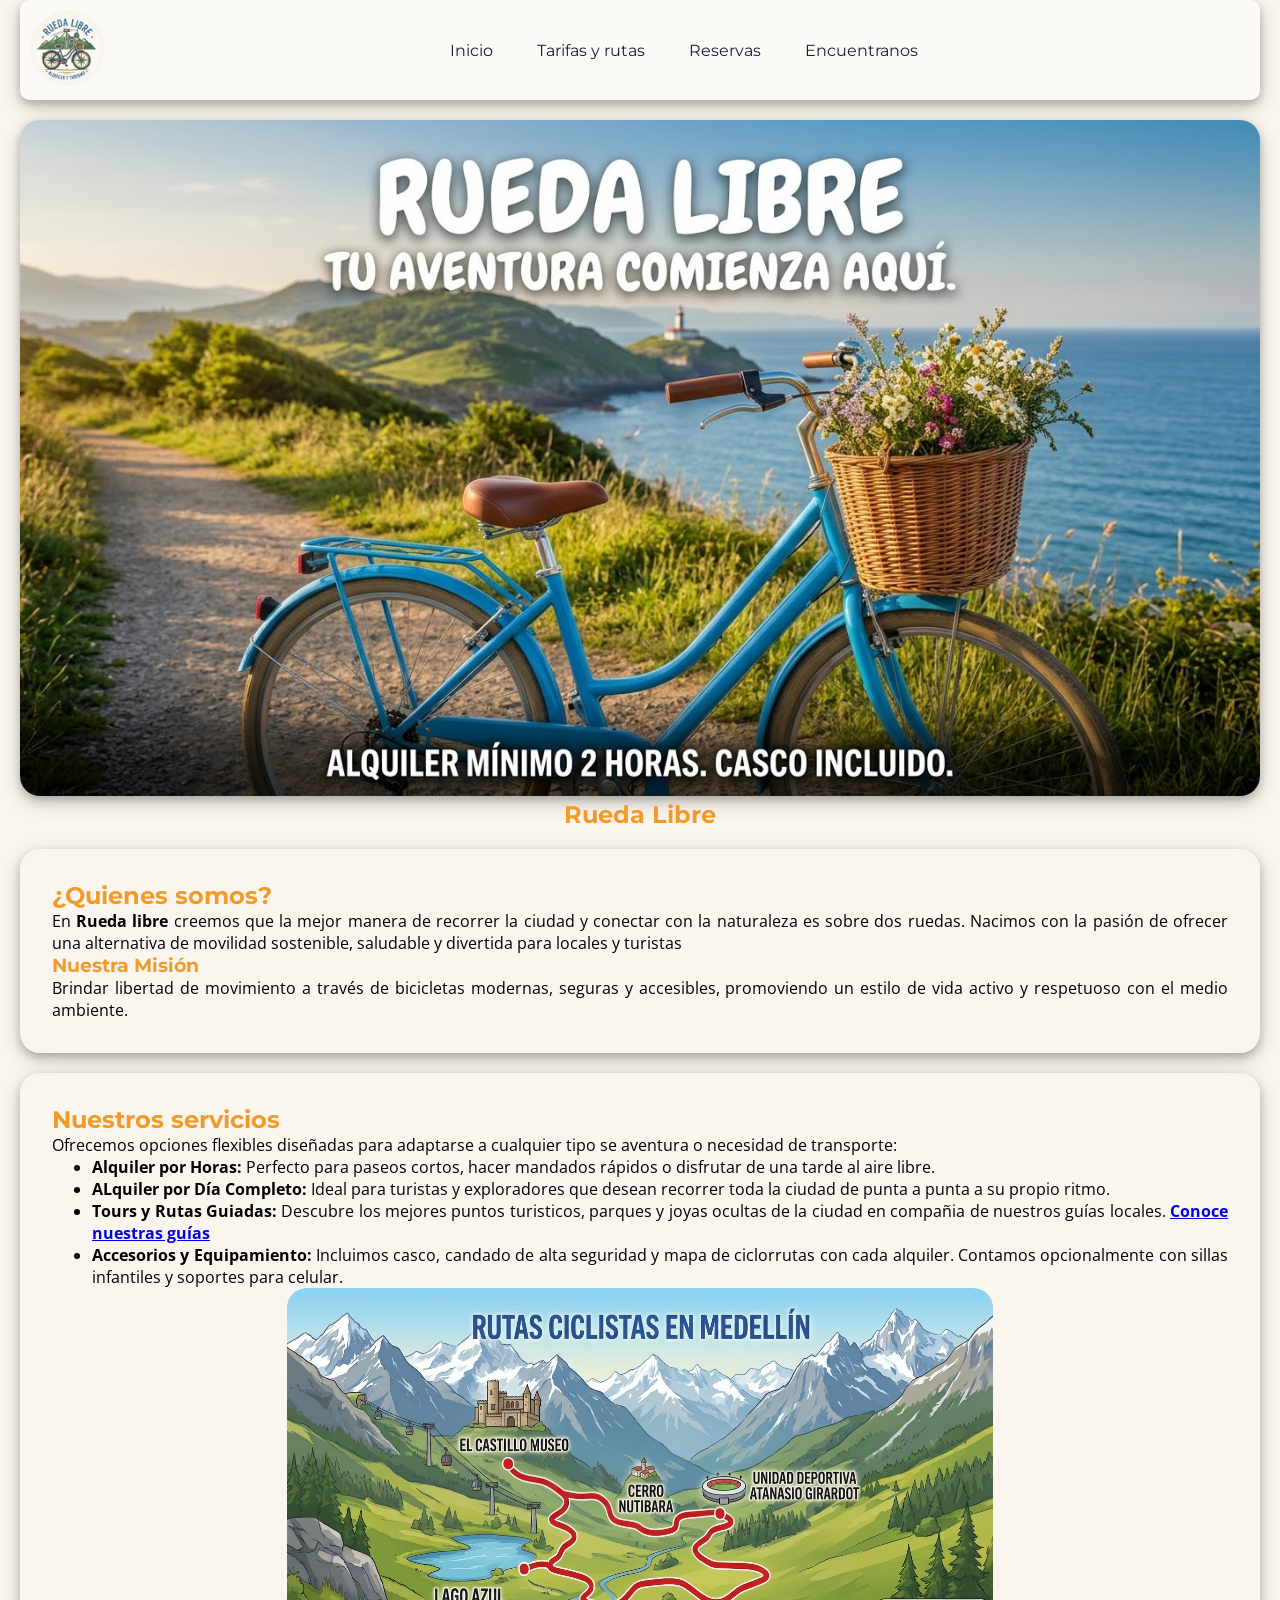
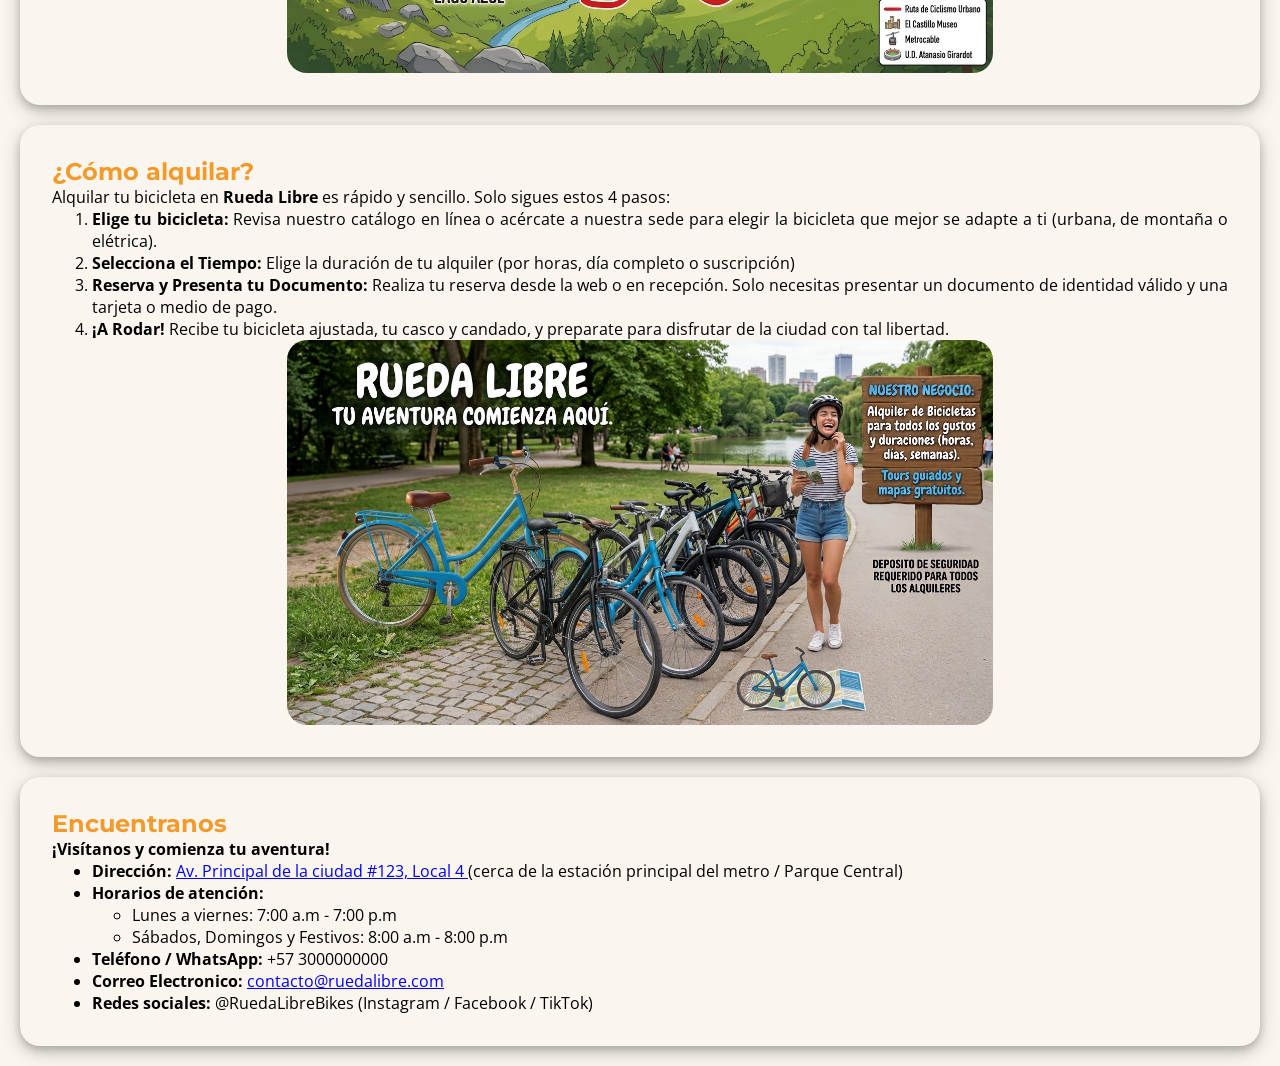
==== index.html @ c09ab4fc "style: modelo de caja aplicado a tarjetas, tablas, formulario y contenedor principal" ====
<!DOCTYPE html>
<html lang="es">
<head>
    <meta charset="UTF-8">
    <meta name="viewport" content="width=device-width, initial-scale=1.0">
    <link rel="stylesheet" href="./css/styles.css">
    <link rel="preconnect" href="https://fonts.googleapis.com">
    <link rel="preconnect" href="https://fonts.gstatic.com" crossorigin>
    <link href="https://fonts.googleapis.com/css2?family=Montserrat:ital,wght@0,700;1,700&family=Open+Sans:ital,wght@0,600;1,600&display=swap" rel="stylesheet">
    <title>Rueda Libre | Alquiler de bicicletas en Medellín</title>
</head>
<body>
    <header class="navegacion">
        <div class="logo">
            <img src="./img/logo.jpg" alt="Logo de la empresa">
        </div>
        <div class="navegacion_principal">
            <nav>
                <a href="./index.html">Inicio</a>
                <a href="./pages/tarifas.html">Tarifas y rutas</a>
                <a href="./pages/reservas.html">Reservas</a>
                <a href="#Encuentranos">Encuentranos</a>
            </nav>
        </div>
    </header>
    <main>
        <section class="Titulo_principal">
            <div class="img_fondo">
                <img src="./img/Fondo_ruedalibre.jpg" alt="Rueda libre">
            </div>
            <h1>Rueda Libre</h1>
        </section>
        <section class="informacion">
            <article >
                <h2>¿Quienes somos?</h2>
                <p>En <strong>Rueda libre</strong> creemos que la mejor manera de recorrer la ciudad y conectar con la naturaleza es sobre dos ruedas. Nacimos con la pasión de ofrecer una alternativa de movilidad sostenible, saludable y divertida para locales y turistas</p>
                <h3>Nuestra Misión</h3>
                <p>Brindar libertad de movimiento a través de bicicletas modernas, seguras y accesibles, promoviendo un estilo de vida activo y respetuoso con el medio ambiente.</p>
            </article>
        </section>
        <section class="informacion">
            <article class="servicios">
                <h2>Nuestros servicios</h2>
                <p>Ofrecemos opciones flexibles diseñadas para adaptarse a cualquier tipo se aventura o necesidad de transporte: </p>
                <ul>
                    <li><strong>Alquiler por Horas: </strong>Perfecto para paseos cortos, hacer mandados rápidos o disfrutar de una tarde al aire libre.</li>
                    <li><strong>ALquiler por Día Completo: </strong>Ideal para turistas y exploradores que desean recorrer toda la ciudad de punta a punta a su propio ritmo.</li>
                    <li><strong>Tours y Rutas Guiadas: </strong>Descubre los mejores puntos turisticos, parques y joyas ocultas de la ciudad en compañia de nuestros guías locales. <strong><a href="./pages/tarifas.html">Conoce nuestras guías</a></strong></li>
                    <li><strong>Accesorios y Equipamiento: </strong>Incluimos casco, candado de alta seguridad y mapa de ciclorrutas con cada alquiler. Contamos opcionalmente con sillas infantiles y soportes para celular.</li>
                </ul>
            </article>
            <div class="img_rutas">
                <img src="./img/Rutas_ruedalibre.jpg" alt="Rutas Guiadas">
            </div>
        </section>
        <section class="informacion">
            <article class="regla">
                <h2>¿Cómo alquilar?</h2>
                <p>Alquilar tu bicicleta en <strong>Rueda Libre</strong> es rápido y sencillo. Solo sigues estos 4 pasos: </p>
                <ol>
                    <li><strong>Elige tu bicicleta: </strong>Revisa nuestro catálogo en línea o acércate a nuestra sede para elegir la bicicleta que mejor se adapte a ti (urbana, de montaña o elétrica).</li>
                    <li><strong>Selecciona el Tiempo: </strong>Elige la duración de tu alquiler (por horas, día completo o suscripción)</li>
                    <li><strong>Reserva y Presenta tu Documento: </strong>Realiza tu reserva desde la web o en recepción. Solo necesitas presentar un documento de identidad válido y una tarjeta o medio de pago.</li>
                    <li><strong>¡A Rodar! </strong>Recibe tu bicicleta ajustada, tu casco y candado, y preparate para disfrutar de la ciudad con tal libertad.</li>
                </ol>
            </article>
            <div class="img_regla">
                <img src="./img/regla_negocio.jpg" alt="Regla de negocio">
            </div>
        </section>
    </main>
    <footer id="Encuentranos" class="informacion">
        <h2>Encuentranos</h2>
        <p><strong>¡Visítanos y comienza tu aventura!</strong></p>
        <ul>
            <li><strong>Dirección: </strong><a href="https://share.google/EHdYQnLeFFMnX0X1x">Av. Principal de la ciudad #123, Local 4 </a>(cerca de la estación principal del metro / Parque Central)</li>
            <li><strong>Horarios de atención: </strong></li>
            <ul>
                <li>Lunes a viernes: 7:00 a.m - 7:00 p.m</li>
                <li>Sábados, Domingos y Festivos: 8:00 a.m - 8:00 p.m</li>
            </ul>
            <li><strong>Teléfono / WhatsApp: </strong>+57 3000000000</li>
            <li><strong>Correo Electronico: </strong><a href="mailto:contacto@ruedalibre.com">contacto@ruedalibre.com</a></li>
            <li><strong>Redes sociales: </strong>@RuedaLibreBikes (Instagram / Facebook / TikTok)</li>
        </ul>
    </footer>
</body>
</html>
---- css/styles.css ----
*{
    margin: 0;
}

:root{
    --color-fondo: #FAF6EF;
    --color-boton-enlaces: #1E7A4F;
    --color-titulo: #14213D;
    --color-boton-secundary: #F39A2B;
    --color-texto-secundary: #5B6470;
    --fuente-primary: "Montserrat", sans-serif;
    --grosor-primary: 700;
    --fuente-secundary: "Open Sans", sans-serif;
    --grosor-secundary: 400;
    --margin-principal: 2rem;
    --padding: 2rem;
    --margin-top: 1rem;
}

h1, h2, h3, h4, h5, h6{
    font-family: var(--fuente-primary);
    font-weight: var(--grosor-primary);
    color: var(--color-boton-secundary);
}

p, ul, li, ol{
    font-family: var(--fuente-secundary);
    font-weight: var(--grosor-secundary);
}

body{
    background-color: var(--color-fondo);
}

.navegacion{
    height: 100px;
    display: flex;
    justify-content: space-between;
    align-items: center;
    background-color: #ffffff86;
    margin: 0px 20px;
    padding: 0px 10px;
    border-radius: 10px;
    box-shadow: 0 4px 8px 0 rgba(0, 0, 0, 0.2), 0 6px 20px 0 rgba(0, 0, 0, 0.19); ;
}

.navegacion .navegacion_principal nav:hover{
    cursor: pointer;
}

.navegacion .navegacion_principal nav ul{
    display: none;
    position: absolute;
    width: 200px;
    margin-top: 20px;
    background-color: #ffffffc0;
    transform: translateX(-10px);
    color: var(--color-texto-secundary);
}

.navegacion .navegacion_principal nav:hover ul{
    display: block;
    height: 200px;
}

.navegacion .navegacion_principal nav ul li{
    width: 200px;
}

.navegacion .logo img{
    height: 75px;
    width: 75px;
    border-radius: 80px;
}

.navegacion_principal{
    position: absolute;
    margin-left: 400px;

}

.navegacion .navegacion_principal nav a{ 
    text-decoration: none;
    color: var(--color-titulo);
    font-family: var(--fuente-primary);
    margin: 0 20px;
}

.navegacion .navegacion_principal nav a:hover{
    color: var(--color-boton-enlaces);
    text-decoration: underline var(--color-boton-enlaces);
}

.navegacion .navegacion_principal nav a:focus{
    color: var(--color-boton-enlaces);
    border: 1px solid var(--color-boton-enlaces);
    text-decoration: underline var(--color-boton-enlaces);
}

.Titulo_principal{
    display: flex;
    margin: 20px 20px;
    justify-content: center;
    flex-direction: column;
    align-items: center;
}

.Titulo_principal img{
    border-radius: 20px;
    width: 100%;
    box-shadow: 0 4px 8px 0 rgba(0, 0, 0, 0.2), 0 6px 20px 0 rgba(0, 0, 0, 0.19);
}

.informacion{
    margin: 20px 20px;
    text-align: justify;
    padding: var(--padding);
    box-shadow: 0 4px 8px 0 rgba(0, 0, 0, 0.2), 0 6px 20px 0 rgba(0, 0, 0, 0.19);
    border-radius: 20px;
}

.informacion img{
    width: 60%;
    border-radius: 20px;
}

.informacion .img_rutas{
    display: flex;
    justify-content: center;
}


.informacion img:hover{
    box-shadow: 5px 10px 20px 8px rgba(37, 117, 252, 0.4);  
}

.informacion .img_regla{
    display: flex;
    justify-content: center;
}

.informacion2{
    margin: 20px 20px;
    text-align: justify;
    padding: var(--padding);
    box-shadow: 0 4px 8px 0 rgba(0, 0, 0, 0.2), 0 6px 20px 0 rgba(0, 0, 0, 0.19);
    border-radius: 20px;
    display: flex;
    flex-direction: column;
}

.informacion2 table{
    border: 2px solid var(--color-titulo);
    border-radius: 5px;
    font-family: var(--fuente-secundary);
}

.informacion2 table caption{
    border: 2px solid ;
    margin-bottom: 20px;
    border-radius: 5px;
    background-color: #14213D;
    color: var(--color-fondo);
}

.formulario_reservas{
    margin: 20px 20px;
    text-align: justify;
    padding: var(--padding);
    box-shadow: 0 4px 8px 0 rgba(0, 0, 0, 0.2), 0 6px 20px 0 rgba(0, 0, 0, 0.19);
    border-radius: 20px;
    color: var(--color-boton-enlaces);
    background-color: #f4f6fab5;
}

.formulario_reservas .datos_personales{
    margin: var(--margin-top);
    border: 2px solid var(--color-boton-secundary);
    font-family: var(--fuente-secundary);   
    border-radius: 20px;
}

.formulario_reservas .datos_personales  input{
    width: 30%;
    height: 30px;
    border-radius: 5px;
    border: none;
    margin-bottom: var(--margin-top);
    background-color: #ffffff;
    margin: 5px;

}

.formulario_reservas .datos_personales  input:focus{
    outline: 2px solid var(--color-boton-secundary);
}

.formulario_reservas .datos_alquiler{
    margin: var(--margin-top);
    border: 2px solid var(--color-boton-secundary);
    font-family: var(--fuente-secundary);       
    border-radius: 20px;
    display: flex;
    flex-direction: column;
    align-items: center;
}

.formulario_reservas .datos_alquiler div{
    margin-bottom: var(--margin-top);
}

.formulario_reservas .datos_alquiler input{
    color: var(--color-boton-secundary);
    outline: var(--color-boton-secundary);
    cursor: pointer;
}

.formulario_reservas button{
    height: 50px;
    border: none;
    background-color: var(--color-boton-secundary);
    color: var(--color-fondo);
    border-radius: 10px;
    width: 100px;
    margin-left: 50%;
    cursor: pointer;
}

.formulario_reservas button:hover{
    background-color: var(--color-fondo);
    border: 2px solid var(--color-boton-secundary);
    color: var(--color-boton-secundary);
}

.politicas{
    margin: var(--margin-top);
    border: 2px solid var(--color-boton-secundary);
    font-family: var(--fuente-secundary);       
    border-radius: 20px;
}

.politicas input{
    cursor: pointer;
}

.pie_pagina{
    margin: 20px 20px;
    text-align: justify;
    padding: var(--padding);
    box-shadow: 0 4px 8px 0 rgba(0, 0, 0, 0.2), 0 6px 20px 0 rgba(0, 0, 0, 0.19);
    border-radius: 20px;
    display: flex;
    justify-content: space-between;
    text-align: center;
    align-items: center;
}

.pie_pagina img{
    height: 80px;
    width: 80px;
    border-radius: 80px;
}
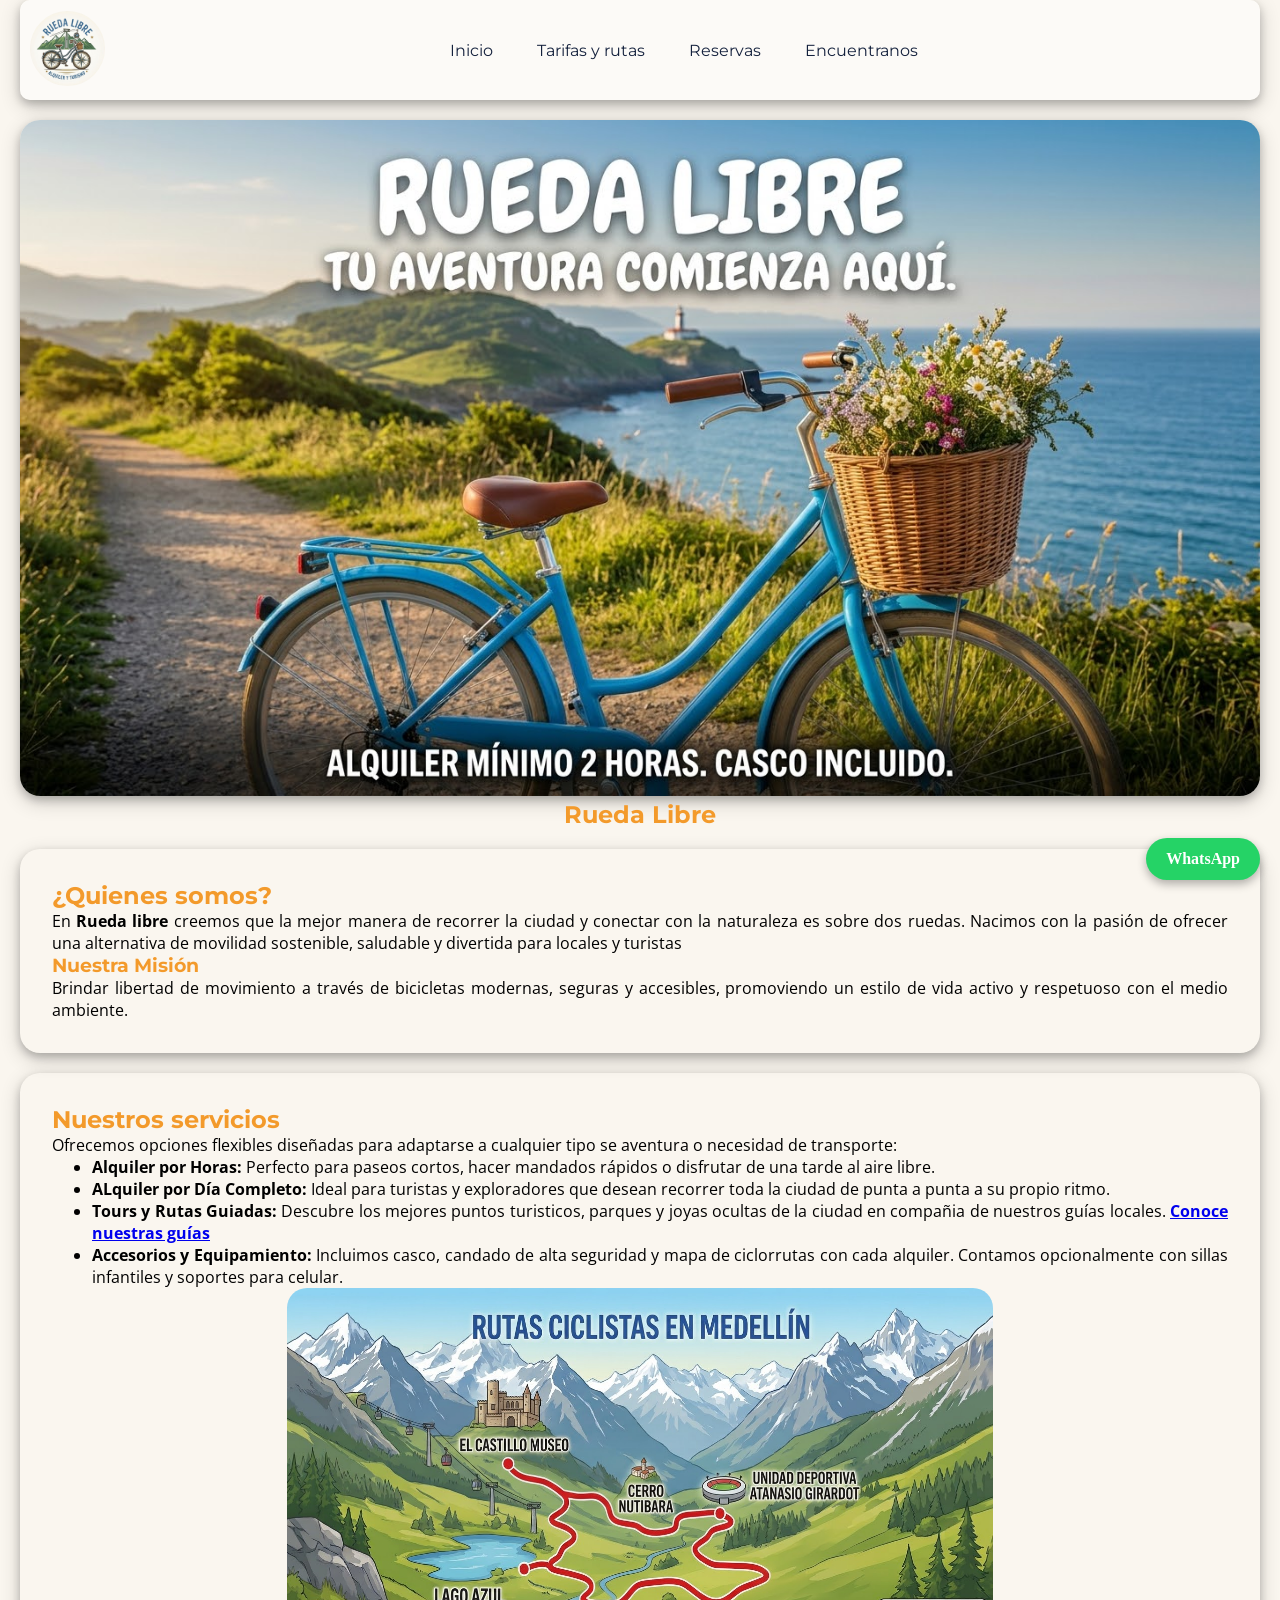
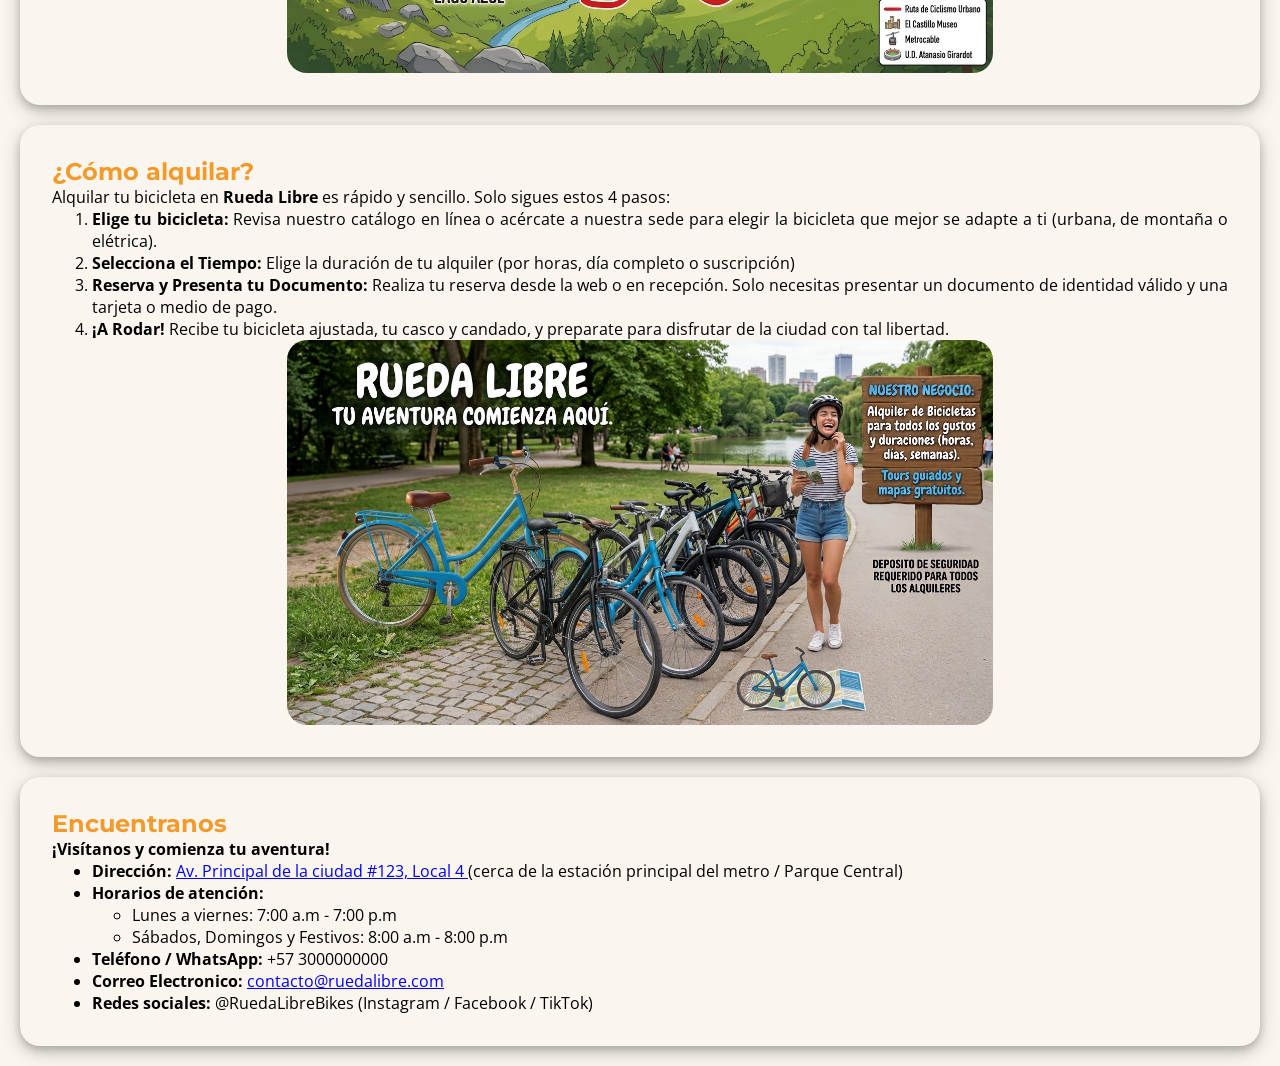
==== commit 82dadcc8: "feat: se configuro el boton directo de WhatsApp y se actualizo la información de bicicletas electric" ====
--- a/index.html
+++ b/index.html
@@ -68,6 +68,10 @@
                 <img src="./img/regla_negocio.jpg" alt="Regla de negocio">
             </div>
         </section>
+        <a href="https://wa.me/573000000000" target="_blank" rel="noopener noreferrer" class="btn-whatsapp">
+            WhatsApp
+        </a>
+
     </main>
     <footer id="Encuentranos" class="informacion">
         <h2>Encuentranos</h2>
--- a/css/styles.css
+++ b/css/styles.css
@@ -259,4 +259,44 @@
     height: 80px;
     width: 80px;
     border-radius: 80px;
+}
+
+.tarjeta-servicio {
+    position: relative; 
+  /* Tus estilos actuales de la tarjeta (width, border, etc.) van aquí */
+}
+
+/* 2. Estilos para la etiqueta flotante */
+.etiqueta-nueva{
+    position: absolute;
+    top: 1px;       /* Distancia desde el borde superior */
+    right: 5px;     /* Distancia desde el borde derecho */
+    background-color: var(--color-boton-secundary); /* Color rojo llamativo o el color de tu marca */
+    color: #ffffff;   /* Color del texto */
+    font-size: 12px;
+    font-weight: bold;
+    text-transform: uppercase;
+    padding: 6px 12px;
+    border-radius: 4px; /* Bordes ligeramente redondeados */
+    box-shadow: 0 2px 5px rgba(0, 0, 0, 0.2);
+    z-index: 20;     /* Asegura que quede por encima de la imagen o fondo */
+}
+
+.btn-whatsapp {
+    position: fixed;
+    bottom: 20px;       
+    right: 20px;        
+    padding: 12px 20px;
+    background-color: #25d366; 
+    color: #ffffff;     
+    text-decoration: none;
+    font-weight: bold;
+    border-radius: 50px; 
+    box-shadow: 0 4px 10px rgba(0, 0, 0, 0.3); 
+    z-index: 1000;      
+    transition: background-color 0.3s ease; 
+}
+
+.btn-whatsapp:hover {
+    background-color: #128c7e; 
 }
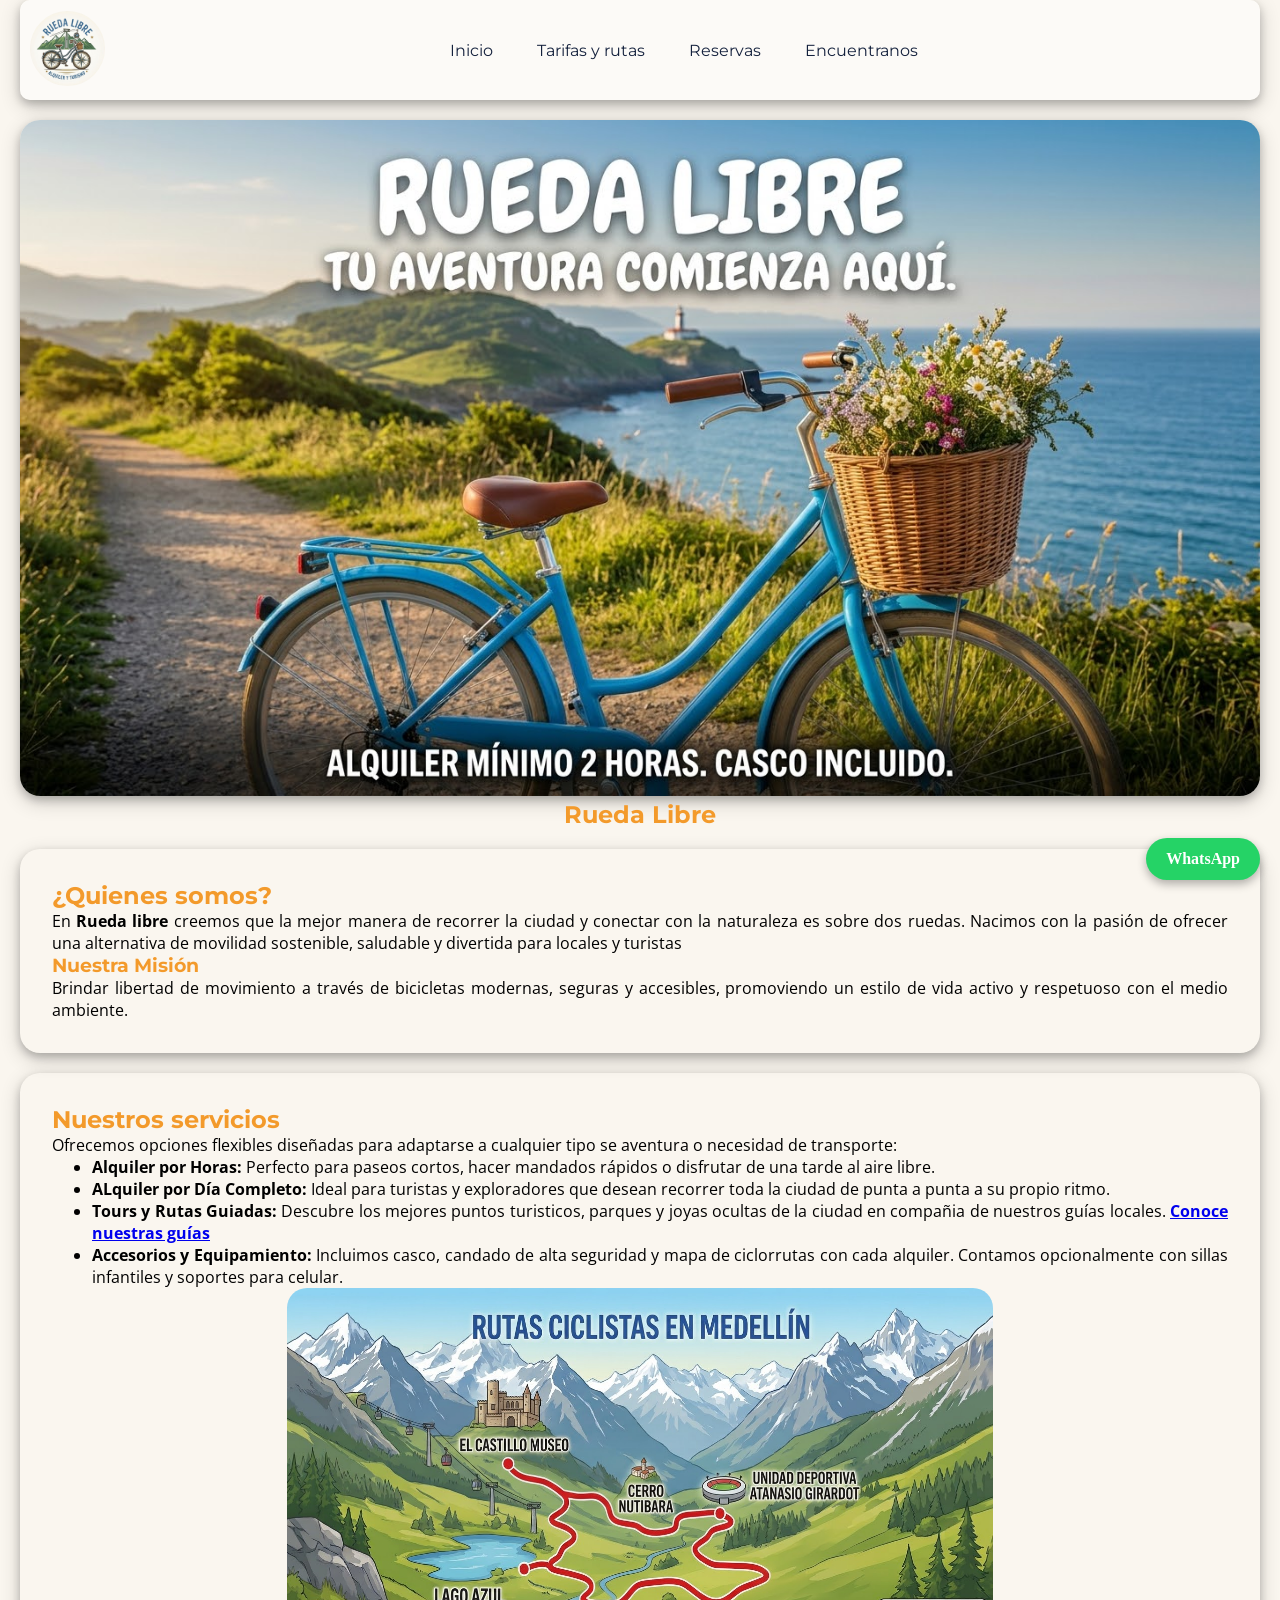
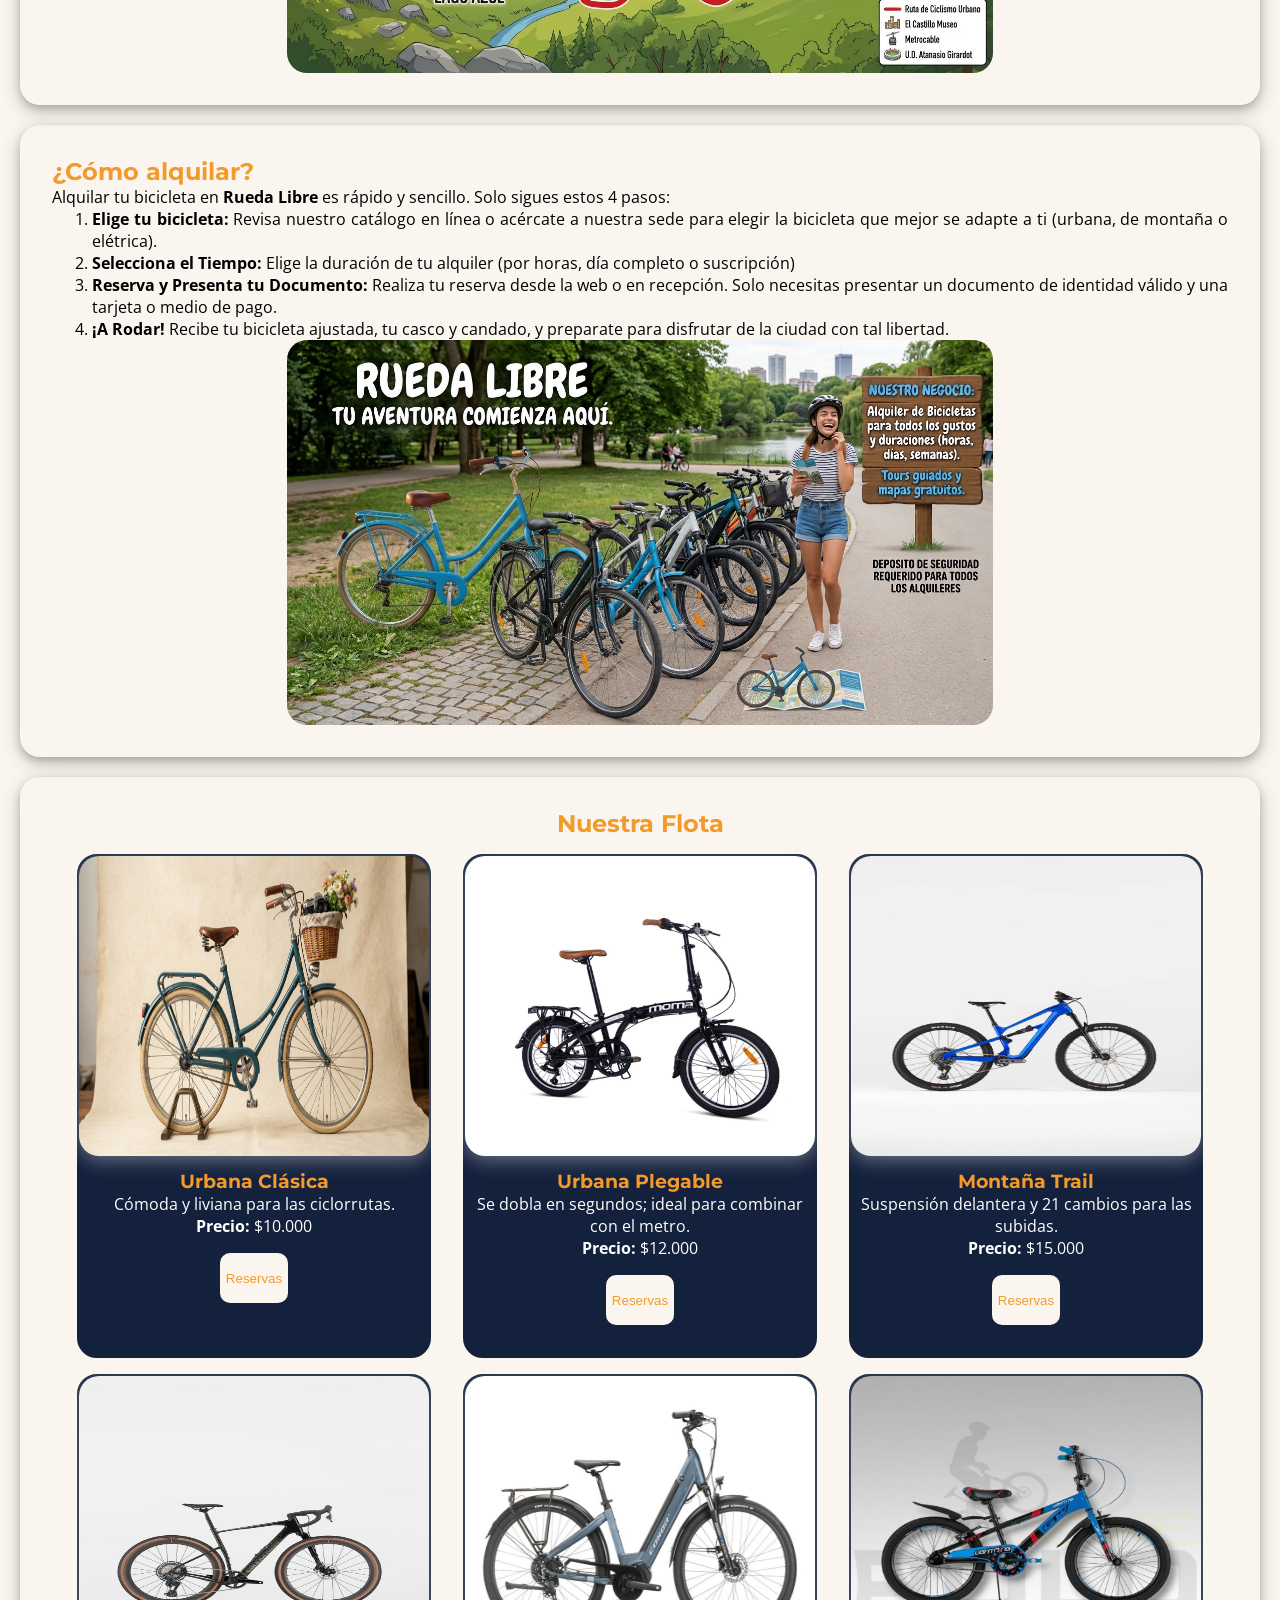
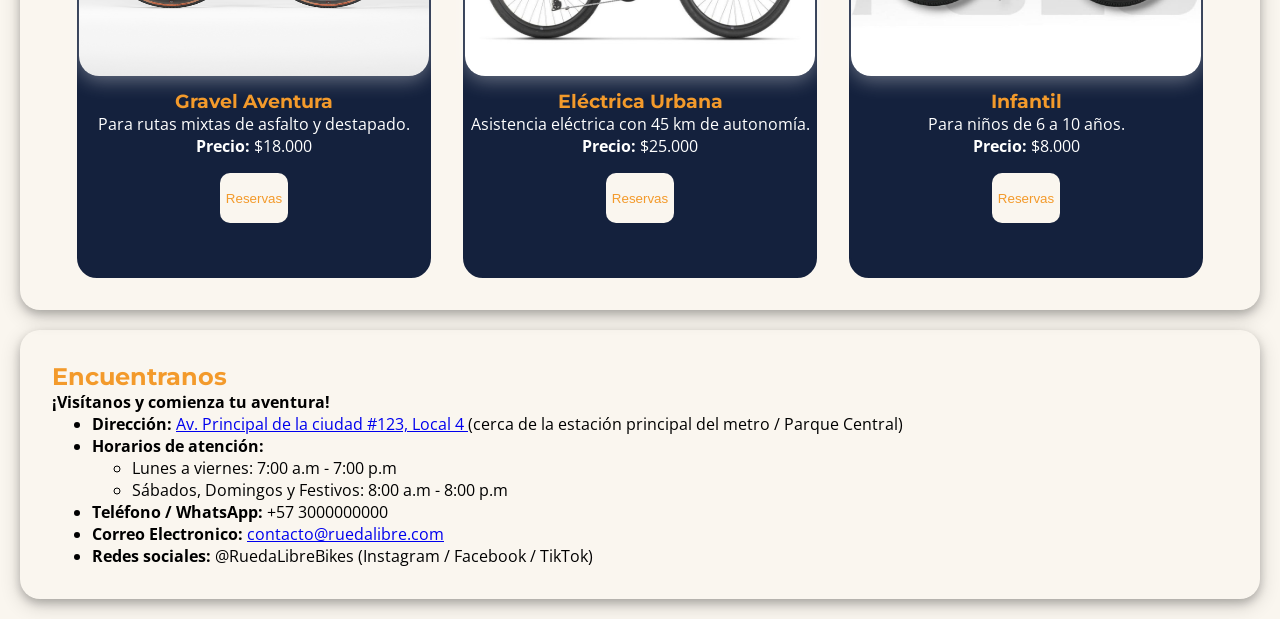
==== commit e17cc22c: "Feat: creación de cards en inicio" ====
--- a/index.html
+++ b/index.html
@@ -71,7 +71,55 @@
         <a href="https://wa.me/573000000000" target="_blank" rel="noopener noreferrer" class="btn-whatsapp">
             WhatsApp
         </a>
-
+        <section class="nuestra_flota">
+            <h2>Nuestra Flota</h2>
+            <div class="flota">
+                <article>
+                    <img src="./img/Urbana_Clásica.jpg" alt="bicicleta Clásica">
+                    <h3>Urbana Clásica</h3>
+                    <p>Cómoda y liviana para las ciclorrutas.</p>
+                    <p><strong>Precio: </strong>$10.000</p>
+                    <button><a href="">Reservas</a></button>
+                </article>
+                <article>
+                    <img src="./img/Urbana_Plegable.jpg" alt="Bicicleta urbana plegable">
+                    <h3>Urbana Plegable</h3>
+                    <p>Se dobla en segundos; ideal para combinar con el metro.</p>
+                    <p><strong>Precio: </strong>$12.000</p>
+                    <button><a href="">Reservas</a></button>
+                </article>
+                <article>
+                    <img src="./img/Montaña_Trail.jpg" alt="Bicicleta Montaña trail">
+                    <h3>Montaña Trail</h3>
+                    <p>Suspensión delantera y 21 cambios para las subidas.</p>
+                    <p><strong>Precio: </strong>$15.000</p>
+                    <button><a href="">Reservas</a></button>
+                </article>
+            </div>
+            <div class="flota">
+                <article>
+                    <img src="./img/Gravel_Aventura.jpg" alt="bicicleta Gravel aventura">
+                    <h3>Gravel Aventura</h3>
+                    <p>Para rutas mixtas de asfalto y destapado.</p>
+                    <p><strong>Precio: </strong>$18.000</p>
+                    <button><a href="">Reservas</a></button>
+                </article>
+                <article>
+                    <img src="./img/Eléctrica_Urbana.jpg" alt="Bicicleta Eléctrica Urbana">
+                    <h3>Eléctrica Urbana</h3>
+                    <p>Asistencia eléctrica con 45 km de autonomía.</p>
+                    <p><strong>Precio: </strong>$25.000</p>
+                    <button><a href="">Reservas</a></button>
+                </article>
+                <article>
+                    <img src="./img/Infantil.jpg" alt="Bicicleta Infantil">
+                    <h3>Infantil</h3>
+                    <p>Para niños de 6 a 10 años.</p>
+                    <p><strong>Precio: </strong>$8.000</p>
+                    <button><a href="">Reservas</a></button>
+                </article>
+            </div>
+        </section>
     </main>
     <footer id="Encuentranos" class="informacion">
         <h2>Encuentranos</h2>
--- a/css/styles.css
+++ b/css/styles.css
@@ -41,7 +41,8 @@
     margin: 0px 20px;
     padding: 0px 10px;
     border-radius: 10px;
-    box-shadow: 0 4px 8px 0 rgba(0, 0, 0, 0.2), 0 6px 20px 0 rgba(0, 0, 0, 0.19); ;
+    box-shadow: 0 4px 8px 0 rgba(0, 0, 0, 0.2), 0 6px 20px 0 rgba(0, 0, 0, 0.19);
+    flex-wrap: wrap;
 }
 
 .navegacion .navegacion_principal nav:hover{
@@ -253,6 +254,7 @@
     justify-content: space-between;
     text-align: center;
     align-items: center;
+    flex-wrap: wrap;
 }
 
 .pie_pagina img{
@@ -299,4 +301,62 @@
 
 .btn-whatsapp:hover {
     background-color: #128c7e; 
-}+}
+
+.nuestra_flota{
+    margin: 20px 20px;
+    text-align: justify;
+    padding: var(--padding);
+    box-shadow: 0 4px 8px 0 rgba(0, 0, 0, 0.2), 0 6px 20px 0 rgba(0, 0, 0, 0.19);
+    border-radius: 20px;
+    display: flex;
+    flex-direction: column;
+    justify-content: center;
+    align-items: center;
+}
+
+.flota{
+    display: flex;
+    gap: 2rem;
+    justify-content: center;
+    align-items: center;
+    margin-top: var(--margin-top);
+    text-align: center;
+    
+}
+
+.nuestra_flota .flota img{
+    width: 100% ;
+    height: 300px;
+    border-radius: 20px;
+    box-shadow: 0 4px 20px rgba(255, 255, 255, 0.374); 
+    margin-bottom: 10px;
+}
+
+.flota article{
+    border: 2px solid var(--color-titulo);
+    height: 500px;
+    border-radius: 20px;
+    width: 350px;
+    background-color: var(--color-titulo);
+    color: white;
+    align-items: center;
+}
+
+.flota article button a{
+    text-decoration: none;
+    color: var(--color-boton-secundary);
+}
+
+.flota article button a:hover{
+    color: var(--color-boton-enlaces);
+}
+
+.flota article button{
+    background-color: var(--color-fondo);
+    border: none;
+    height: 50px;
+    margin-top: var(--margin-top);
+    border-radius: 10px;
+    cursor: pointer;
+}
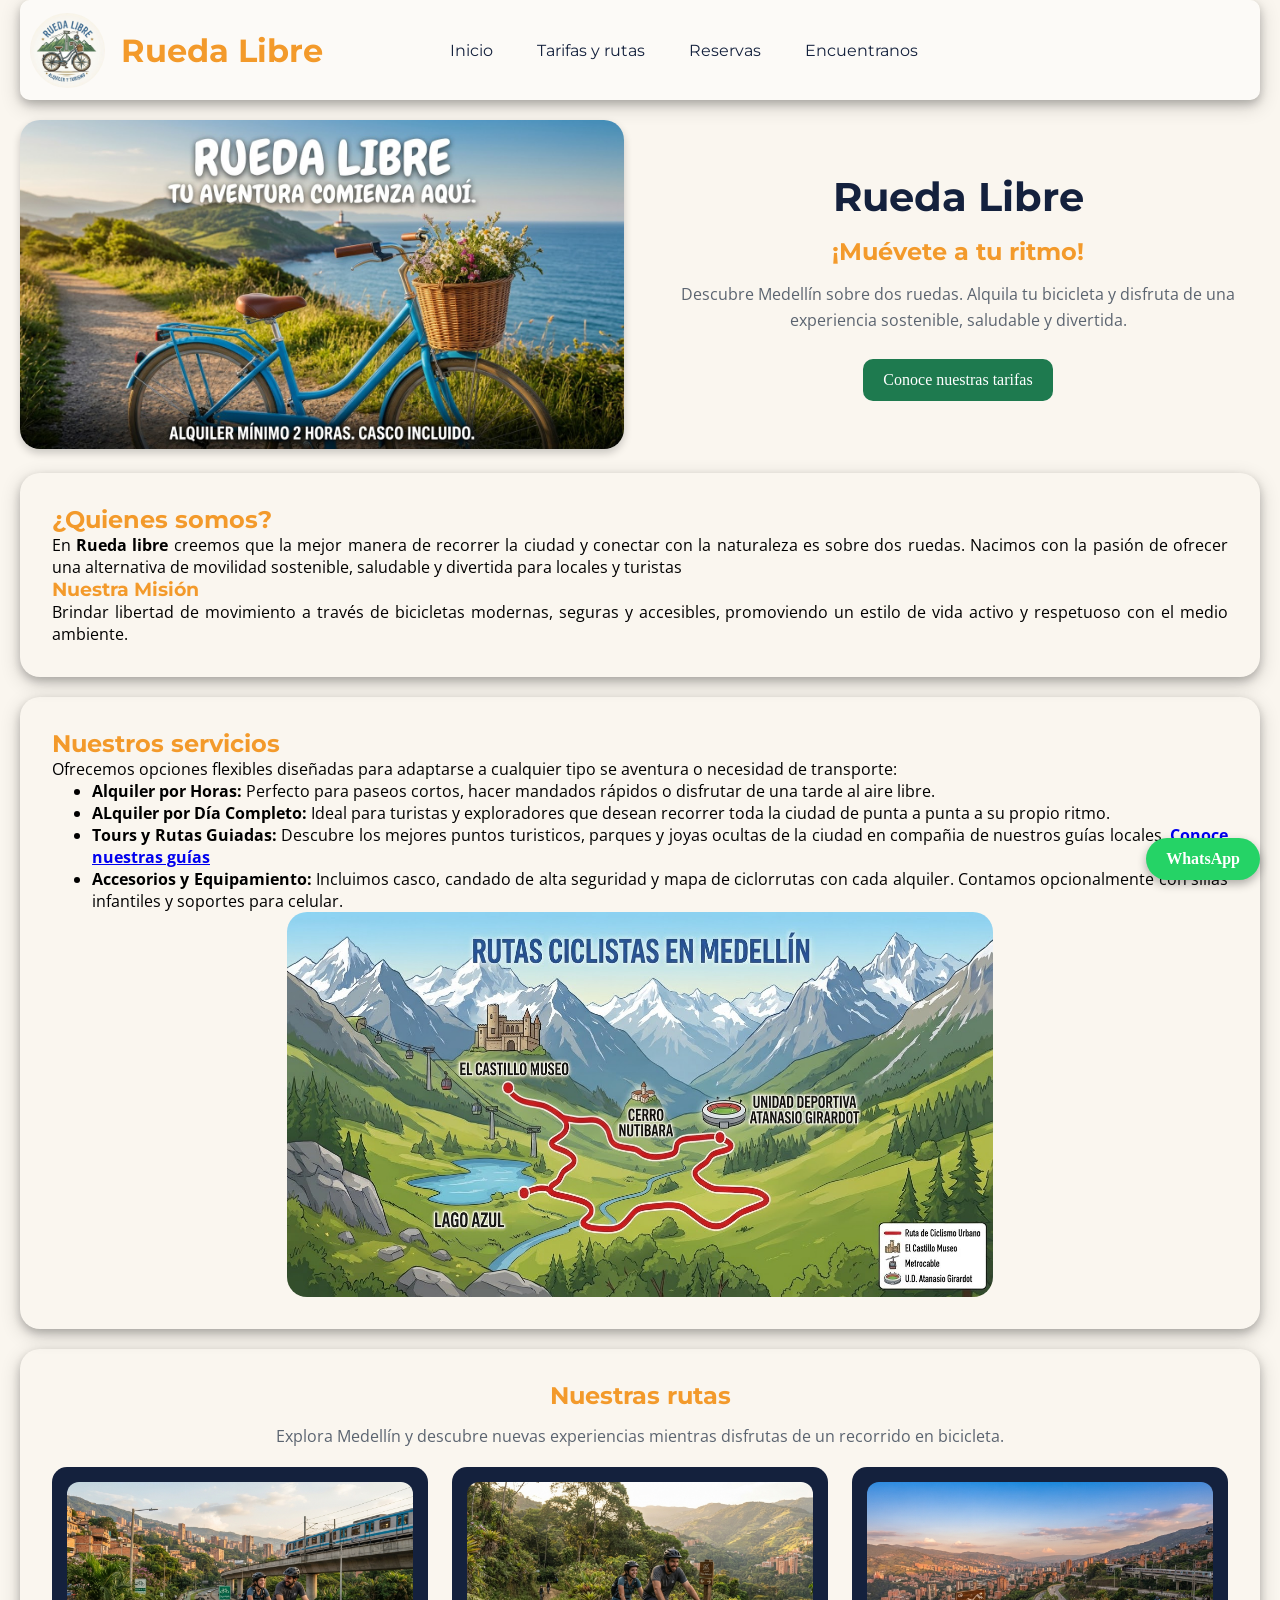
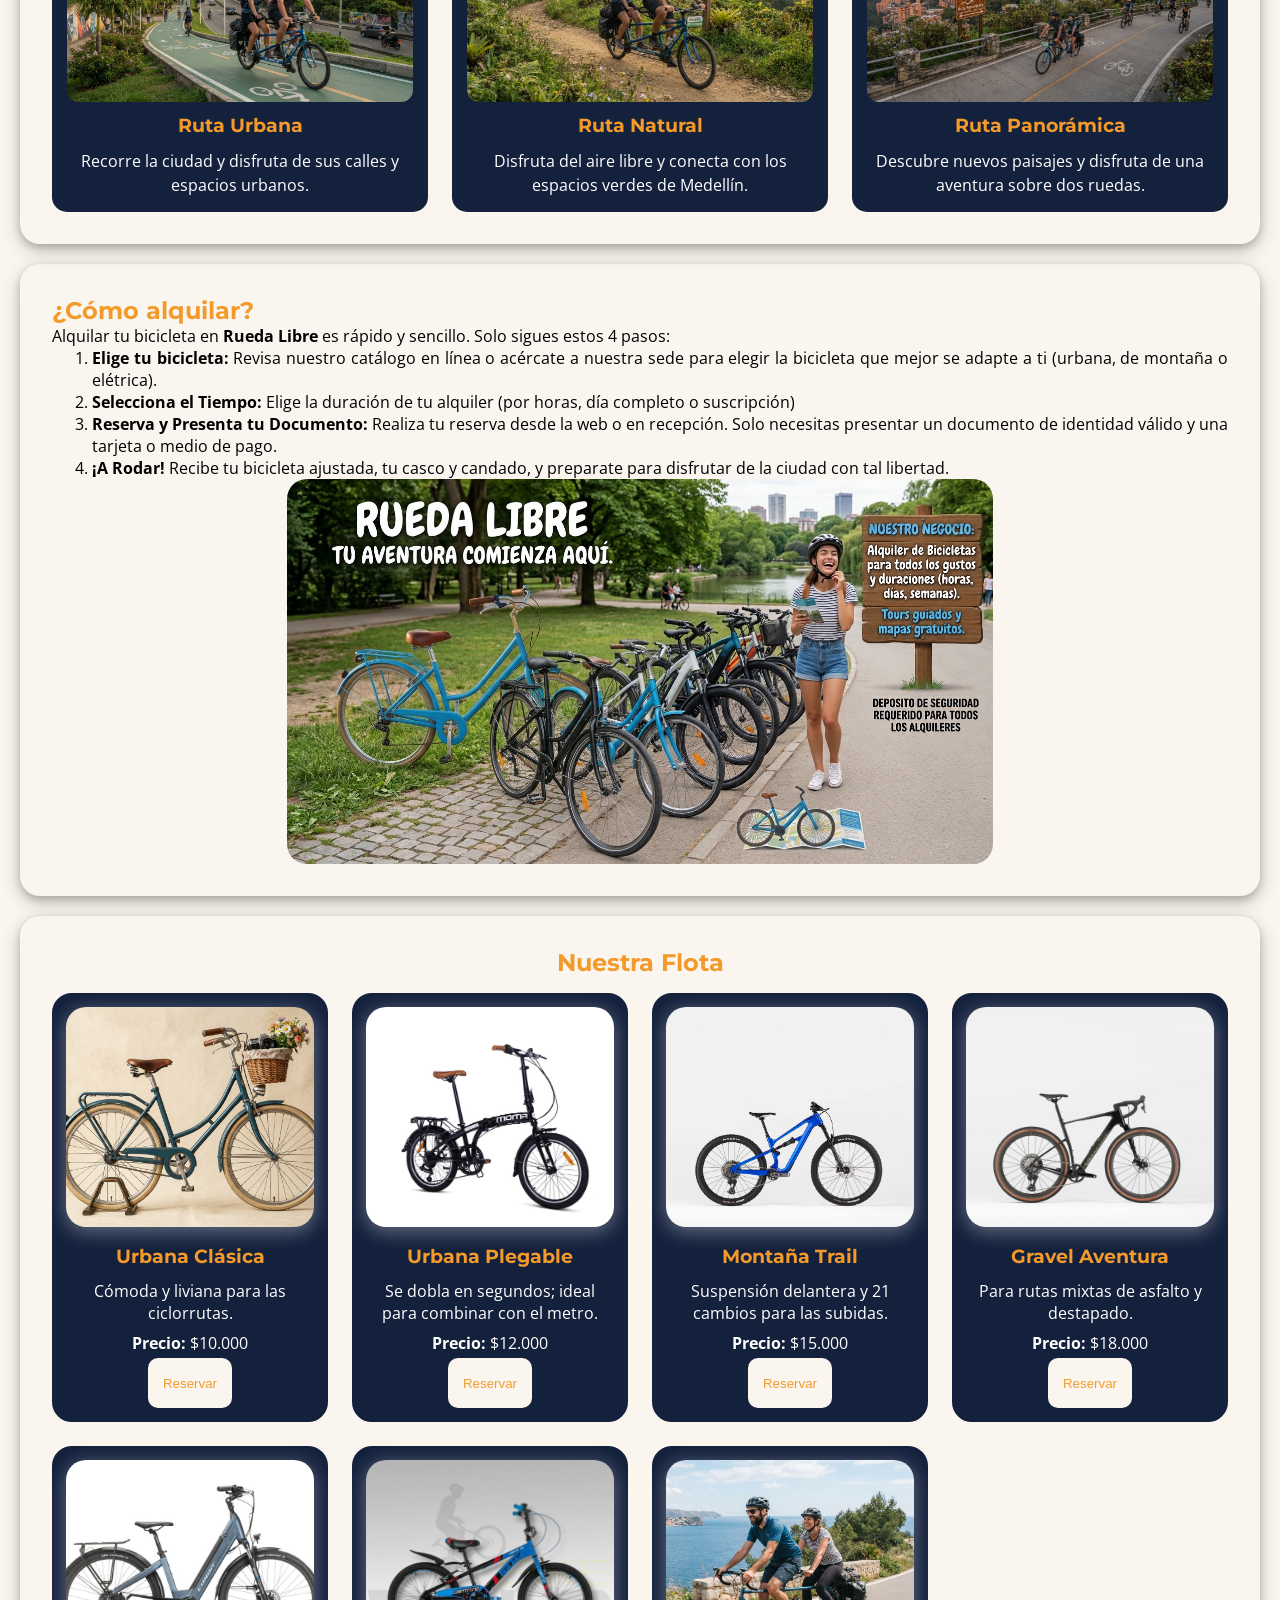
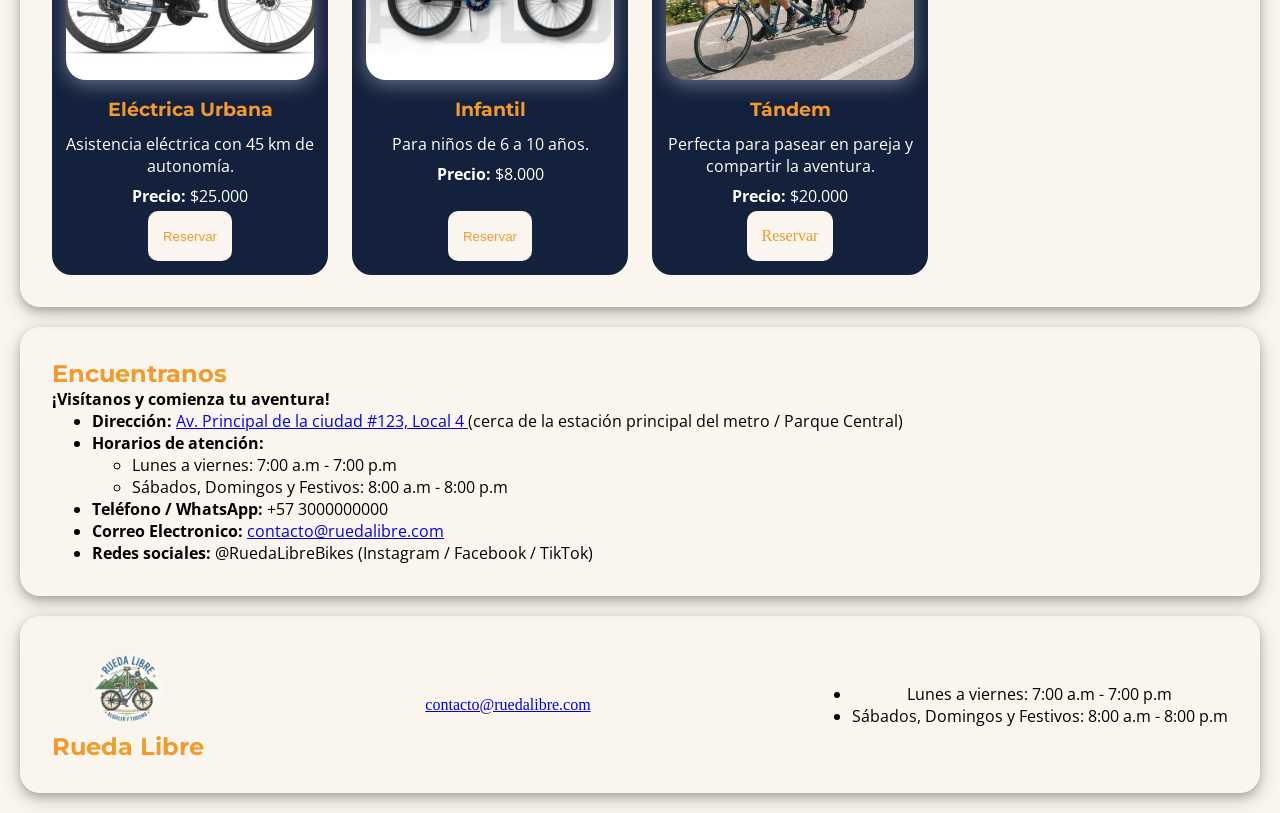
==== commit 2f34bcdc: "feat: actualización de página de inicio y reservas con el layout" ====
--- a/index.html
+++ b/index.html
@@ -1,18 +1,23 @@
 <!DOCTYPE html>
 <html lang="es">
+
 <head>
     <meta charset="UTF-8">
     <meta name="viewport" content="width=device-width, initial-scale=1.0">
     <link rel="stylesheet" href="./css/styles.css">
     <link rel="preconnect" href="https://fonts.googleapis.com">
     <link rel="preconnect" href="https://fonts.gstatic.com" crossorigin>
-    <link href="https://fonts.googleapis.com/css2?family=Montserrat:ital,wght@0,700;1,700&family=Open+Sans:ital,wght@0,600;1,600&display=swap" rel="stylesheet">
+    <link
+        href="https://fonts.googleapis.com/css2?family=Montserrat:ital,wght@0,700;1,700&family=Open+Sans:ital,wght@0,600;1,600&display=swap"
+        rel="stylesheet">
     <title>Rueda Libre | Alquiler de bicicletas en Medellín</title>
 </head>
+
 <body>
     <header class="navegacion">
         <div class="logo">
             <img src="./img/logo.jpg" alt="Logo de la empresa">
+            <h1>Rueda Libre</h1>
         </div>
         <div class="navegacion_principal">
             <nav>
@@ -26,42 +31,102 @@
     <main>
         <section class="Titulo_principal">
             <div class="img_fondo">
-                <img src="./img/Fondo_ruedalibre.jpg" alt="Rueda libre">
-            </div>
-            <h1>Rueda Libre</h1>
+                <img src="./img/Fondo_ruedalibre.jpg" alt="Rueda Libre">
+            </div>
+            <div class="texto_portada">
+                <h1>Rueda Libre</h1>
+                <h2>¡Muévete a tu ritmo!</h2>
+                <p>
+                    Descubre Medellín sobre dos ruedas.
+                    Alquila tu bicicleta y disfruta de una
+                    experiencia sostenible, saludable y divertida.
+                </p>
+                <a href="./pages/tarifas.html" class="btn-portada">
+                    Conoce nuestras tarifas
+                </a>
+            </div>
         </section>
         <section class="informacion">
-            <article >
+            <article>
                 <h2>¿Quienes somos?</h2>
-                <p>En <strong>Rueda libre</strong> creemos que la mejor manera de recorrer la ciudad y conectar con la naturaleza es sobre dos ruedas. Nacimos con la pasión de ofrecer una alternativa de movilidad sostenible, saludable y divertida para locales y turistas</p>
+                <p>En <strong>Rueda libre</strong> creemos que la mejor manera de recorrer la ciudad y conectar con la
+                    naturaleza es sobre dos ruedas. Nacimos con la pasión de ofrecer una alternativa de movilidad
+                    sostenible, saludable y divertida para locales y turistas</p>
                 <h3>Nuestra Misión</h3>
-                <p>Brindar libertad de movimiento a través de bicicletas modernas, seguras y accesibles, promoviendo un estilo de vida activo y respetuoso con el medio ambiente.</p>
+                <p>Brindar libertad de movimiento a través de bicicletas modernas, seguras y accesibles, promoviendo un
+                    estilo de vida activo y respetuoso con el medio ambiente.</p>
             </article>
         </section>
         <section class="informacion">
             <article class="servicios">
                 <h2>Nuestros servicios</h2>
-                <p>Ofrecemos opciones flexibles diseñadas para adaptarse a cualquier tipo se aventura o necesidad de transporte: </p>
+                <p>Ofrecemos opciones flexibles diseñadas para adaptarse a cualquier tipo se aventura o necesidad de
+                    transporte: </p>
                 <ul>
-                    <li><strong>Alquiler por Horas: </strong>Perfecto para paseos cortos, hacer mandados rápidos o disfrutar de una tarde al aire libre.</li>
-                    <li><strong>ALquiler por Día Completo: </strong>Ideal para turistas y exploradores que desean recorrer toda la ciudad de punta a punta a su propio ritmo.</li>
-                    <li><strong>Tours y Rutas Guiadas: </strong>Descubre los mejores puntos turisticos, parques y joyas ocultas de la ciudad en compañia de nuestros guías locales. <strong><a href="./pages/tarifas.html">Conoce nuestras guías</a></strong></li>
-                    <li><strong>Accesorios y Equipamiento: </strong>Incluimos casco, candado de alta seguridad y mapa de ciclorrutas con cada alquiler. Contamos opcionalmente con sillas infantiles y soportes para celular.</li>
+                    <li><strong>Alquiler por Horas: </strong>Perfecto para paseos cortos, hacer mandados rápidos o
+                        disfrutar de una tarde al aire libre.</li>
+                    <li><strong>ALquiler por Día Completo: </strong>Ideal para turistas y exploradores que desean
+                        recorrer toda la ciudad de punta a punta a su propio ritmo.</li>
+                    <li><strong>Tours y Rutas Guiadas: </strong>Descubre los mejores puntos turisticos, parques y joyas
+                        ocultas de la ciudad en compañia de nuestros guías locales. <strong><a
+                                href="./pages/tarifas.html">Conoce nuestras guías</a></strong></li>
+                    <li><strong>Accesorios y Equipamiento: </strong>Incluimos casco, candado de alta seguridad y mapa de
+                        ciclorrutas con cada alquiler. Contamos opcionalmente con sillas infantiles y soportes para
+                        celular.</li>
                 </ul>
             </article>
             <div class="img_rutas">
                 <img src="./img/Rutas_ruedalibre.jpg" alt="Rutas Guiadas">
             </div>
         </section>
+        <section class="nuestras_rutas">
+            <h2>Nuestras rutas</h2>
+            <p class="descripcion_rutas">
+                Explora Medellín y descubre nuevas experiencias
+                mientras disfrutas de un recorrido en bicicleta.
+            </p>
+            <div class="galeria_rutas">
+                <article class="tarjeta_ruta">
+                    <img src="./img/ruta_urbana.jpg" alt="Ruta urbana">
+                    <h3>Ruta Urbana</h3>
+                    <p>
+                        Recorre la ciudad y disfruta de sus calles
+                        y espacios urbanos.
+                    </p>
+                </article>
+                <article class="tarjeta_ruta">
+                    <img src="./img/ruta_natural.jpg" alt="Ruta natural">
+                    <h3>Ruta Natural</h3>
+                    <p>
+                        Disfruta del aire libre y conecta con
+                        los espacios verdes de Medellín.
+                    </p>
+                </article>
+                <article class="tarjeta_ruta">
+                    <img src="./img/ruta_panoramica.jpg" alt="Ruta panorámica">
+                    <h3>Ruta Panorámica</h3>
+                    <p>
+                        Descubre nuevos paisajes y disfruta
+                        de una aventura sobre dos ruedas.
+                    </p>
+                </article>
+            </div>
+        </section>
         <section class="informacion">
             <article class="regla">
                 <h2>¿Cómo alquilar?</h2>
-                <p>Alquilar tu bicicleta en <strong>Rueda Libre</strong> es rápido y sencillo. Solo sigues estos 4 pasos: </p>
+                <p>Alquilar tu bicicleta en <strong>Rueda Libre</strong> es rápido y sencillo. Solo sigues estos 4
+                    pasos: </p>
                 <ol>
-                    <li><strong>Elige tu bicicleta: </strong>Revisa nuestro catálogo en línea o acércate a nuestra sede para elegir la bicicleta que mejor se adapte a ti (urbana, de montaña o elétrica).</li>
-                    <li><strong>Selecciona el Tiempo: </strong>Elige la duración de tu alquiler (por horas, día completo o suscripción)</li>
-                    <li><strong>Reserva y Presenta tu Documento: </strong>Realiza tu reserva desde la web o en recepción. Solo necesitas presentar un documento de identidad válido y una tarjeta o medio de pago.</li>
-                    <li><strong>¡A Rodar! </strong>Recibe tu bicicleta ajustada, tu casco y candado, y preparate para disfrutar de la ciudad con tal libertad.</li>
+                    <li><strong>Elige tu bicicleta: </strong>Revisa nuestro catálogo en línea o acércate a nuestra sede
+                        para elegir la bicicleta que mejor se adapte a ti (urbana, de montaña o elétrica).</li>
+                    <li><strong>Selecciona el Tiempo: </strong>Elige la duración de tu alquiler (por horas, día completo
+                        o suscripción)</li>
+                    <li><strong>Reserva y Presenta tu Documento: </strong>Realiza tu reserva desde la web o en
+                        recepción. Solo necesitas presentar un documento de identidad válido y una tarjeta o medio de
+                        pago.</li>
+                    <li><strong>¡A Rodar! </strong>Recibe tu bicicleta ajustada, tu casco y candado, y preparate para
+                        disfrutar de la ciudad con tal libertad.</li>
                 </ol>
             </article>
             <div class="img_regla">
@@ -79,62 +144,81 @@
                     <h3>Urbana Clásica</h3>
                     <p>Cómoda y liviana para las ciclorrutas.</p>
                     <p><strong>Precio: </strong>$10.000</p>
-                    <button><a href="">Reservas</a></button>
+                    <button><a href="">Reservar</a></button>
                 </article>
                 <article>
                     <img src="./img/Urbana_Plegable.jpg" alt="Bicicleta urbana plegable">
                     <h3>Urbana Plegable</h3>
                     <p>Se dobla en segundos; ideal para combinar con el metro.</p>
                     <p><strong>Precio: </strong>$12.000</p>
-                    <button><a href="">Reservas</a></button>
+                    <button><a href="">Reservar</a></button>
                 </article>
                 <article>
                     <img src="./img/Montaña_Trail.jpg" alt="Bicicleta Montaña trail">
                     <h3>Montaña Trail</h3>
                     <p>Suspensión delantera y 21 cambios para las subidas.</p>
                     <p><strong>Precio: </strong>$15.000</p>
-                    <button><a href="">Reservas</a></button>
-                </article>
-            </div>
-            <div class="flota">
+                    <button><a href="">Reservar</a></button>
+                </article>
                 <article>
                     <img src="./img/Gravel_Aventura.jpg" alt="bicicleta Gravel aventura">
                     <h3>Gravel Aventura</h3>
                     <p>Para rutas mixtas de asfalto y destapado.</p>
                     <p><strong>Precio: </strong>$18.000</p>
-                    <button><a href="">Reservas</a></button>
+                    <button><a href="">Reservar</a></button>
                 </article>
                 <article>
                     <img src="./img/Eléctrica_Urbana.jpg" alt="Bicicleta Eléctrica Urbana">
                     <h3>Eléctrica Urbana</h3>
                     <p>Asistencia eléctrica con 45 km de autonomía.</p>
                     <p><strong>Precio: </strong>$25.000</p>
-                    <button><a href="">Reservas</a></button>
+                    <button><a href="">Reservar</a></button>
                 </article>
                 <article>
                     <img src="./img/Infantil.jpg" alt="Bicicleta Infantil">
                     <h3>Infantil</h3>
                     <p>Para niños de 6 a 10 años.</p>
                     <p><strong>Precio: </strong>$8.000</p>
-                    <button><a href="">Reservas</a></button>
-                </article>
-            </div>
+                    <button><a href="">Reservar</a></button>
+                </article>
+                <article class="tarjeta_bicicleta">
+                    <img src="./img/tándem.jpg" alt="Bicicleta Tándem para dos personas">
+                    <h3>Tándem</h3>
+                    <p>Perfecta para pasear en pareja y compartir la aventura.</p>
+                    <p><strong>Precio: </strong>$20.000</p>
+                    <a href="" class="btn-reservar">Reservar</a>
+                </article>
+            </div>
+        </section>
+        <section id="Encuentranos" class="informacion">
+            <h2>Encuentranos</h2>
+            <p><strong>¡Visítanos y comienza tu aventura!</strong></p>
+            <ul>
+                <li><strong>Dirección: </strong><a href="https://share.google/EHdYQnLeFFMnX0X1x">Av. Principal de la
+                        ciudad #123, Local 4 </a>(cerca de la estación principal del metro / Parque Central)</li>
+                <li><strong>Horarios de atención: </strong></li>
+                <ul>
+                    <li>Lunes a viernes: 7:00 a.m - 7:00 p.m</li>
+                    <li>Sábados, Domingos y Festivos: 8:00 a.m - 8:00 p.m</li>
+                </ul>
+                <li><strong>Teléfono / WhatsApp: </strong>+57 3000000000</li>
+                <li><strong>Correo Electronico: </strong><a
+                        href="mailto:contacto@ruedalibre.com">contacto@ruedalibre.com</a></li>
+                <li><strong>Redes sociales: </strong>@RuedaLibreBikes (Instagram / Facebook / TikTok)</li>
+            </ul>
         </section>
     </main>
-    <footer id="Encuentranos" class="informacion">
-        <h2>Encuentranos</h2>
-        <p><strong>¡Visítanos y comienza tu aventura!</strong></p>
+    <footer class="pie_pagina">
+        <div class="marca">
+            <img src="../img/logo.jpg" alt="">
+            <h2>Rueda Libre</h2>
+        </div>
+        <a href="mailto:contacto@ruedalibre.com">contacto@ruedalibre.com</a>
         <ul>
-            <li><strong>Dirección: </strong><a href="https://share.google/EHdYQnLeFFMnX0X1x">Av. Principal de la ciudad #123, Local 4 </a>(cerca de la estación principal del metro / Parque Central)</li>
-            <li><strong>Horarios de atención: </strong></li>
-            <ul>
-                <li>Lunes a viernes: 7:00 a.m - 7:00 p.m</li>
-                <li>Sábados, Domingos y Festivos: 8:00 a.m - 8:00 p.m</li>
-            </ul>
-            <li><strong>Teléfono / WhatsApp: </strong>+57 3000000000</li>
-            <li><strong>Correo Electronico: </strong><a href="mailto:contacto@ruedalibre.com">contacto@ruedalibre.com</a></li>
-            <li><strong>Redes sociales: </strong>@RuedaLibreBikes (Instagram / Facebook / TikTok)</li>
+            <li>Lunes a viernes: 7:00 a.m - 7:00 p.m</li>
+            <li>Sábados, Domingos y Festivos: 8:00 a.m - 8:00 p.m</li>
         </ul>
     </footer>
 </body>
+
 </html>
--- a/css/styles.css
+++ b/css/styles.css
@@ -68,10 +68,17 @@
     width: 200px;
 }
 
+.navegacion .logo{
+    display: flex;
+    text-align: center;
+    align-items: center;
+}
+
 .navegacion .logo img{
     height: 75px;
     width: 75px;
     border-radius: 80px;
+    margin-right: 1rem;
 }
 
 .navegacion_principal{
@@ -85,6 +92,7 @@
     color: var(--color-titulo);
     font-family: var(--fuente-primary);
     margin: 0 20px;
+    flex-wrap: wrap;
 }
 
 .navegacion .navegacion_principal nav a:hover{
@@ -98,18 +106,60 @@
     text-decoration: underline var(--color-boton-enlaces);
 }
 
-.Titulo_principal{
-    display: flex;
-    margin: 20px 20px;
+.Titulo_principal {
+    display: grid;
+    grid-template-columns: 1fr 1fr;
+    gap: 2rem;
+    margin: 20px;
+    align-items: center;
+}
+
+.Titulo_principal .img_fondo {
+    width: 100%;
+}
+
+.Titulo_principal .img_fondo img {
+    width: 100%;
+    border-radius: 20px;
+    box-shadow: 0 4px 8px rgba(0, 0, 0, 0.2);
+}
+
+.texto_portada {
+    display: flex;
+    flex-direction: column;
     justify-content: center;
-    flex-direction: column;
-    align-items: center;
-}
-
-.Titulo_principal img{
-    border-radius: 20px;
-    width: 100%;
-    box-shadow: 0 4px 8px 0 rgba(0, 0, 0, 0.2), 0 6px 20px 0 rgba(0, 0, 0, 0.19);
+    align-items: center;
+    text-align: center;
+    gap: 1rem;
+    padding: 20px;
+}
+
+.texto_portada h1 {
+    color: var(--color-titulo);
+    font-size: 2.5rem;
+}
+
+.texto_portada h2 {
+    color: var(--color-boton-secundary);
+}
+
+.texto_portada p {
+    color: var(--color-texto-secundary);
+    line-height: 1.6;
+}
+
+
+.btn-portada {
+    background-color: var(--color-boton-enlaces);
+    color: white;
+    text-decoration: none;
+    padding: 12px 20px;
+    border-radius: 10px;
+    margin-top: 10px;
+}
+
+.btn-portada:hover {
+    background-color: var(--color-boton-secundary);
 }
 
 .informacion{
@@ -303,60 +353,234 @@
     background-color: #128c7e; 
 }
 
-.nuestra_flota{
-    margin: 20px 20px;
-    text-align: justify;
+
+.nuestra_flota {
+    margin: 20px;
+    text-align: center;
+    box-shadow: 0 4px 8px 0 rgba(0, 0, 0, 0.2),
+                0 6px 20px 0 rgba(0, 0, 0, 0.19);
+    border-radius: 20px;
     padding: var(--padding);
-    box-shadow: 0 4px 8px 0 rgba(0, 0, 0, 0.2), 0 6px 20px 0 rgba(0, 0, 0, 0.19);
-    border-radius: 20px;
+}
+
+.flota {
+    display: grid;
+    grid-template-columns: repeat(auto-fit, minmax(220px, 1fr));
+    gap: 24px;
+    margin-top: var(--margin-top);
+}
+
+
+.flota article {
     display: flex;
     flex-direction: column;
-    justify-content: center;
-    align-items: center;
-}
-
-.flota{
-    display: flex;
-    gap: 2rem;
-    justify-content: center;
-    align-items: center;
-    margin-top: var(--margin-top);
+    align-items: center;
     text-align: center;
-    
-}
-
-.nuestra_flota .flota img{
-    width: 100% ;
-    height: 300px;
-    border-radius: 20px;
-    box-shadow: 0 4px 20px rgba(255, 255, 255, 0.374); 
-    margin-bottom: 10px;
-}
-
-.flota article{
     border: 2px solid var(--color-titulo);
-    height: 500px;
-    border-radius: 20px;
-    width: 350px;
+    border-radius: 20px;
+    padding: 12px;
     background-color: var(--color-titulo);
     color: white;
-    align-items: center;
-}
-
-.flota article button a{
-    text-decoration: none;
-    color: var(--color-boton-secundary);
-}
-
-.flota article button a:hover{
-    color: var(--color-boton-enlaces);
-}
-
-.flota article button{
+    min-width: 0;
+    box-sizing: border-box;
+}
+
+
+.flota article img {
+    width: 100%;
+    height: 220px;
+    object-fit: cover;
+    border-radius: 20px;
+    margin-bottom: 10px;
+    box-shadow: 0 4px 20px rgba(255, 255, 255, 0.374);
+}
+
+
+.flota article h3 {
+    margin: 8px 0;
+}
+
+
+.flota article p {
+    margin: 4px 0;
+    color: white;
+}
+
+
+.flota article button {
     background-color: var(--color-fondo);
     border: none;
     height: 50px;
-    margin-top: var(--margin-top);
+    margin-top: auto;
+    padding: 0 15px;
     border-radius: 10px;
     cursor: pointer;
 }
+
+
+.flota article button a {
+    text-decoration: none;
+    color: var(--color-boton-secundary);
+}
+
+
+.flota article .btn-reservar {
+    display: inline-flex;
+    justify-content: center;
+    align-items: center;
+    margin-top: auto;
+    padding: 0 15px;
+    min-height: 50px;
+    border-radius: 10px;
+    background-color: var(--color-fondo);
+    color: var(--color-boton-secundary);
+    text-decoration: none;
+    box-sizing: border-box;
+}
+
+.flota article button:hover,
+.flota article .btn-reservar:hover {
+    background-color: var(--color-boton-secundary);
+}
+
+.flota article button a:hover,
+.flota article .btn-reservar:hover {
+    color: white;
+}
+
+.nuestras_rutas {
+    margin: 20px;
+    padding: var(--padding);
+    border-radius: 20px;
+    text-align: center;
+    box-shadow: 0 4px 8px rgba(0, 0, 0, 0.2),
+                0 6px 20px rgba(0, 0, 0, 0.19);
+}
+
+.descripcion_rutas {
+    margin: 15px 0;
+    color: var(--color-texto-secundary);
+}
+
+.galeria_rutas {
+    display: grid;
+    grid-template-columns: repeat(3, 1fr);
+    gap: 24px;
+    margin-top: 20px;
+}
+
+.tarjeta_ruta {
+    display: flex;
+    flex-direction: column;
+    align-items: center;
+    gap: 12px;
+    padding: 15px;
+    border-radius: 15px;
+    background-color: var(--color-titulo);
+    color: white;
+}
+
+.tarjeta_ruta img {
+    width: 100%;
+    height: 220px;
+    object-fit: cover;
+    border-radius: 12px;
+}
+
+.tarjeta_ruta h3 {
+    color: var(--color-boton-secundary);
+}
+
+.tarjeta_ruta p {
+    color: white;
+    line-height: 1.5;
+}
+
+
+@media (max-width: 800px) {
+    .galeria_rutas {
+        grid-template-columns: repeat(2, 1fr);
+    }
+
+}
+
+@media (max-width: 550px) {
+    .galeria_rutas {
+        grid-template-columns: 1fr;
+    }
+    .Titulo_principal {
+        grid-template-columns: 1fr;
+    }
+}
+
+
+.reservas_contenedor {
+    display: grid;
+    grid-template-columns: 2fr 1fr;
+    gap: 20px;
+    margin: 20px;
+    align-items: start;
+}
+
+
+.reservas_contenedor .formulario_reservas {
+    margin: 0;
+    min-width: 0;
+}
+
+.reservas_contenedor .reservas_contacto {
+    margin: 0;
+    min-width: 0;
+}
+
+@media (max-width: 800px) {
+    .reservas_contenedor {
+        grid-template-columns: 1fr;
+    }
+}
+
+.formulario_reservas .datos_personales {
+    display: grid;
+    grid-template-columns: 1fr 1fr;
+    gap: 15px 20px;
+    padding: 20px;
+}
+
+.datos_personales .campo {
+    display: flex;
+    flex-direction: column;
+    gap: 8px;
+    min-width: 0;
+}
+
+.datos_personales .campo-completo {
+    grid-column: 1 / -1;
+}
+
+.datos_personales .campo label {
+    font-family: var(--fuente-secundary);
+    color: var(--color-boton-enlaces);
+}
+
+.datos_personales .campo input {
+    width: 100%;
+    height: 35px;
+    box-sizing: border-box;
+    padding: 8px;
+    border: none;
+    border-radius: 5px;
+    background-color: white;
+}
+
+.datos_personales .campo input:focus {
+    outline: 2px solid var(--color-boton-secundary);
+}
+
+@media (max-width: 550px) {
+    .formulario_reservas .datos_personales {
+        grid-template-columns: 1fr;
+    }
+    .datos_personales .campo-completo {
+        grid-column: auto;
+    }
+}
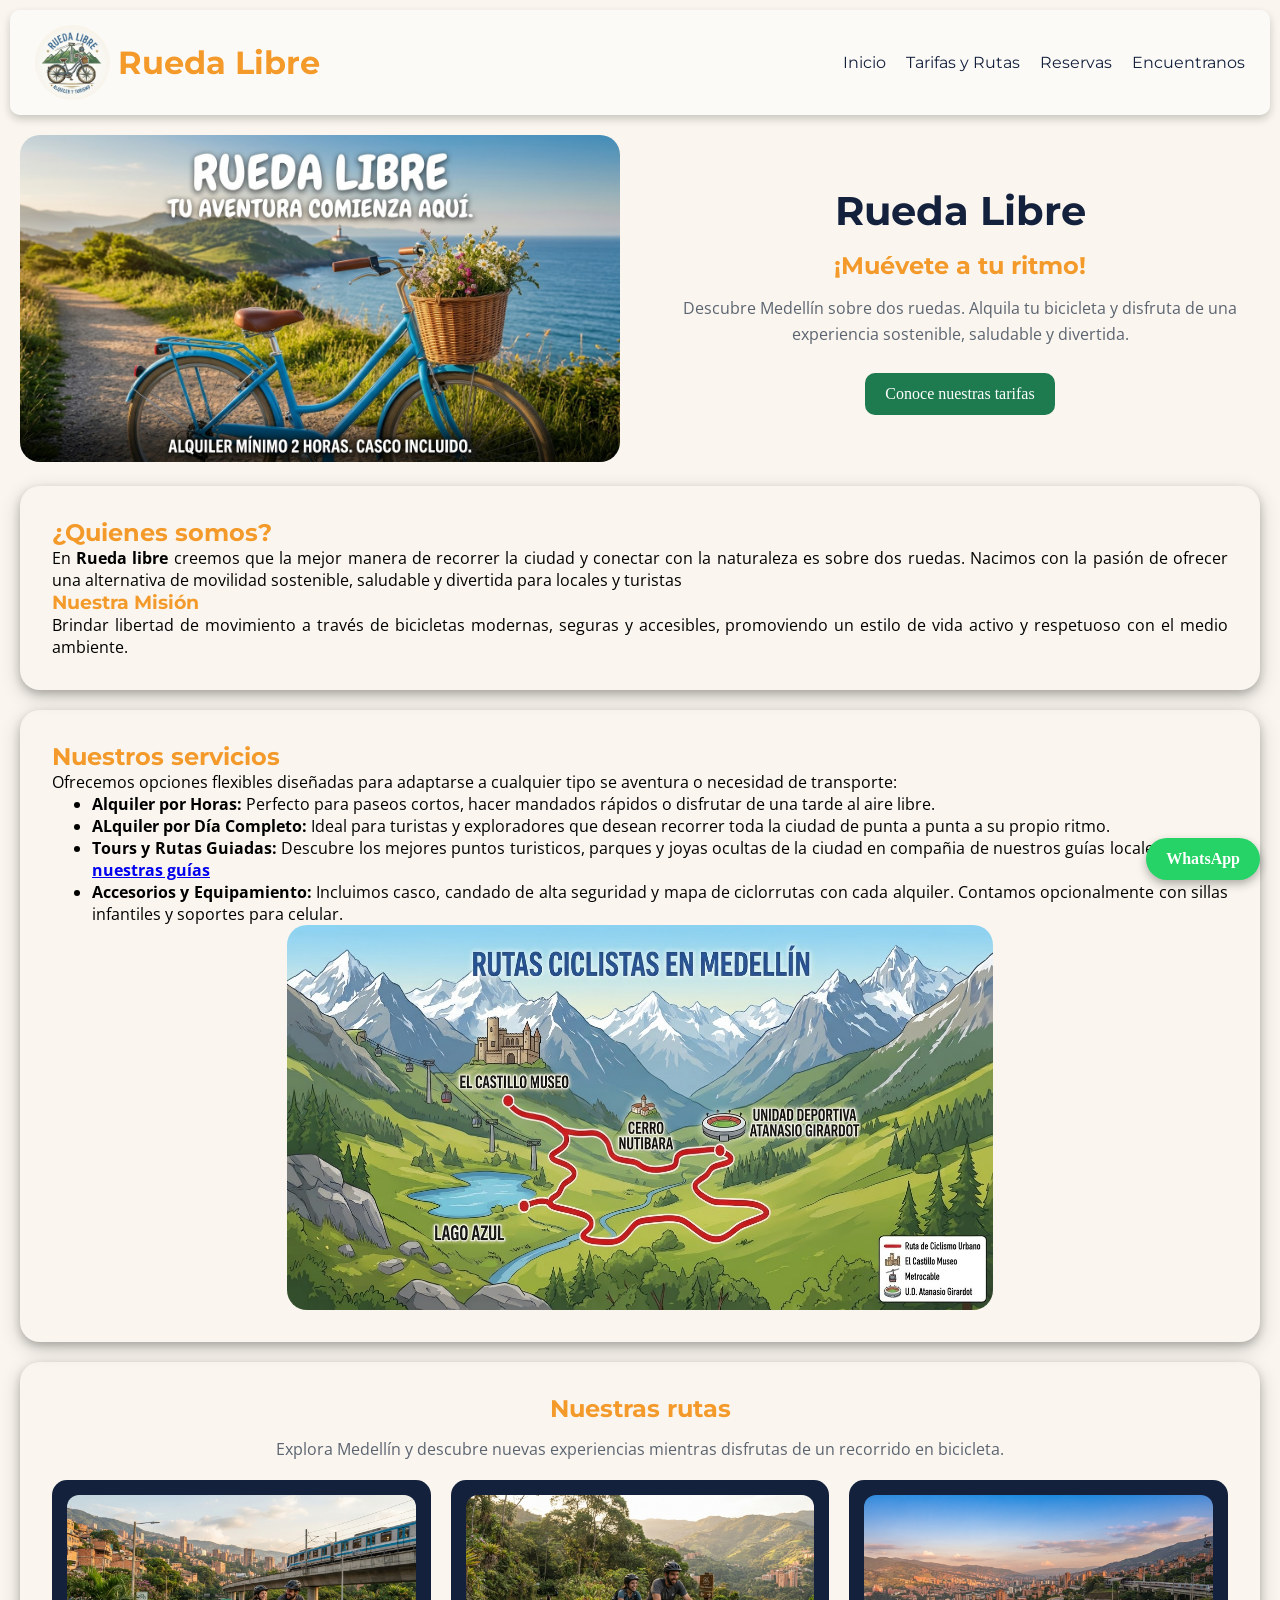
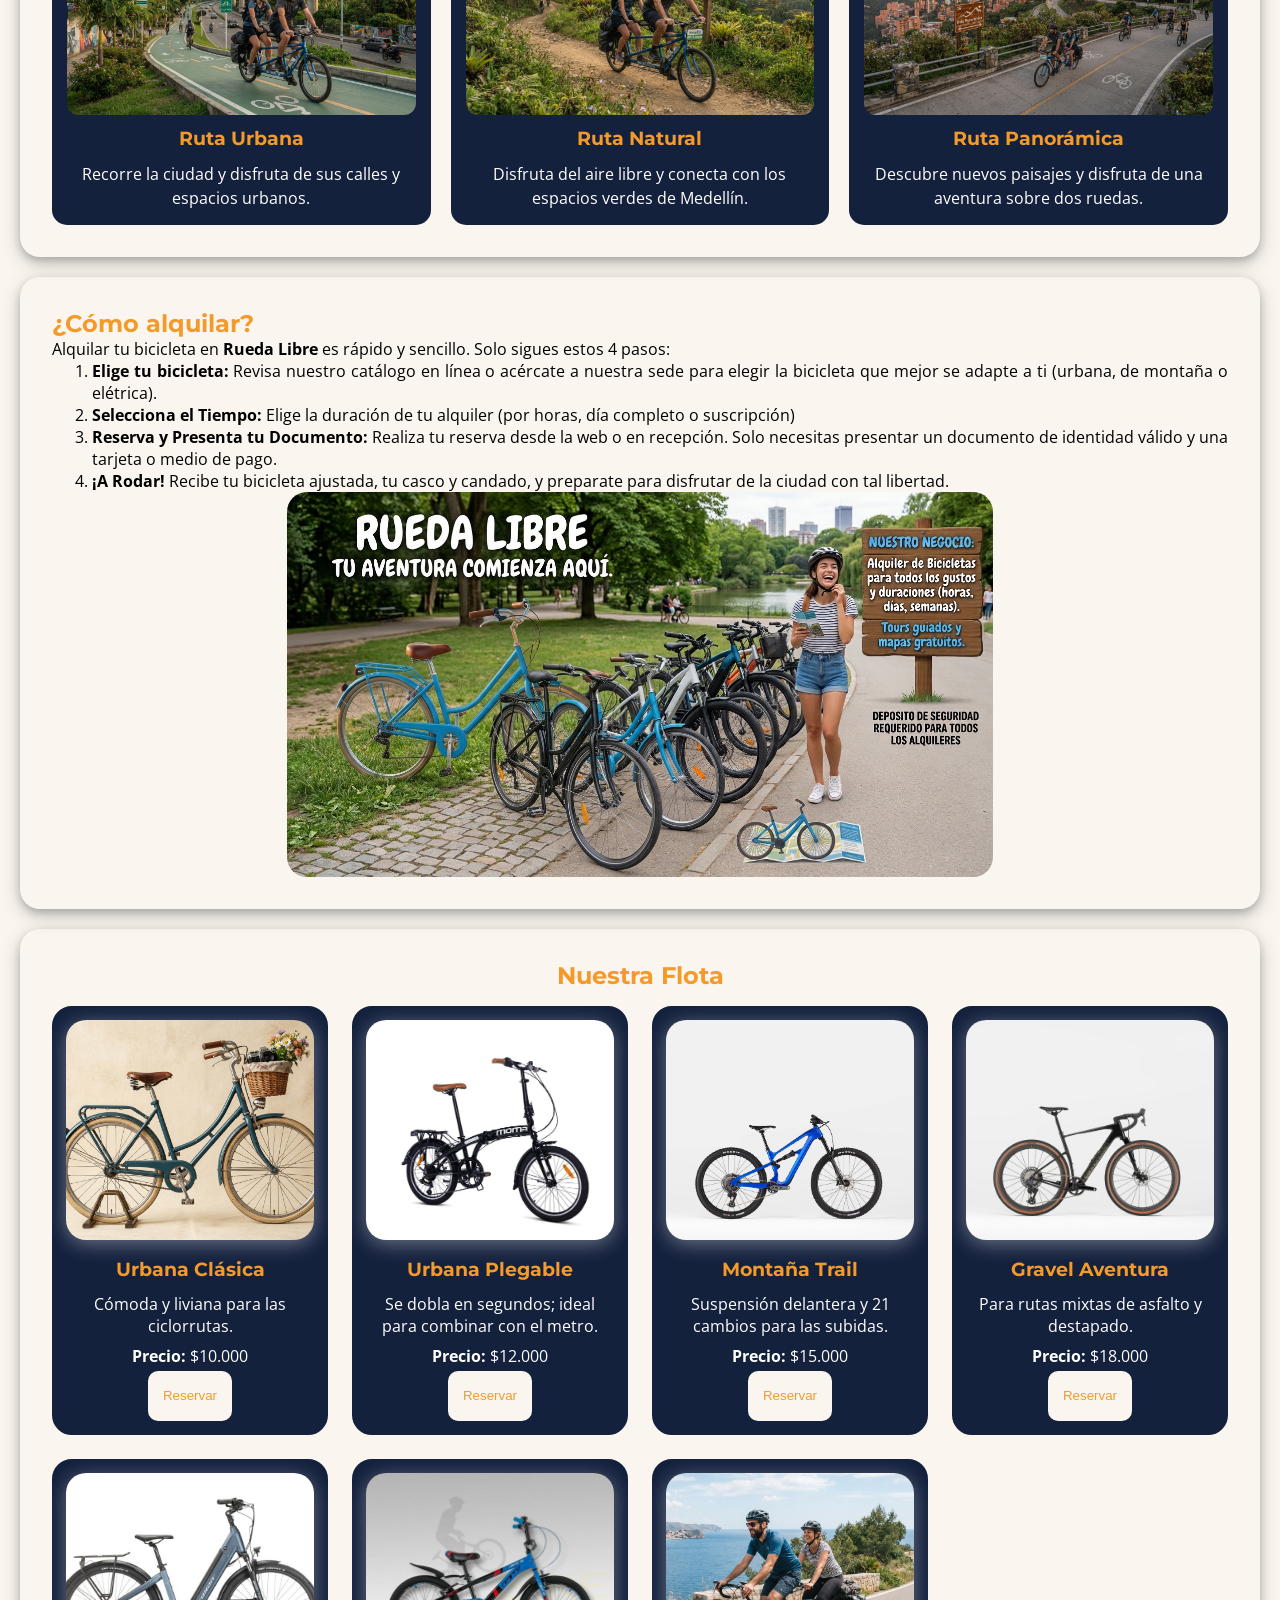
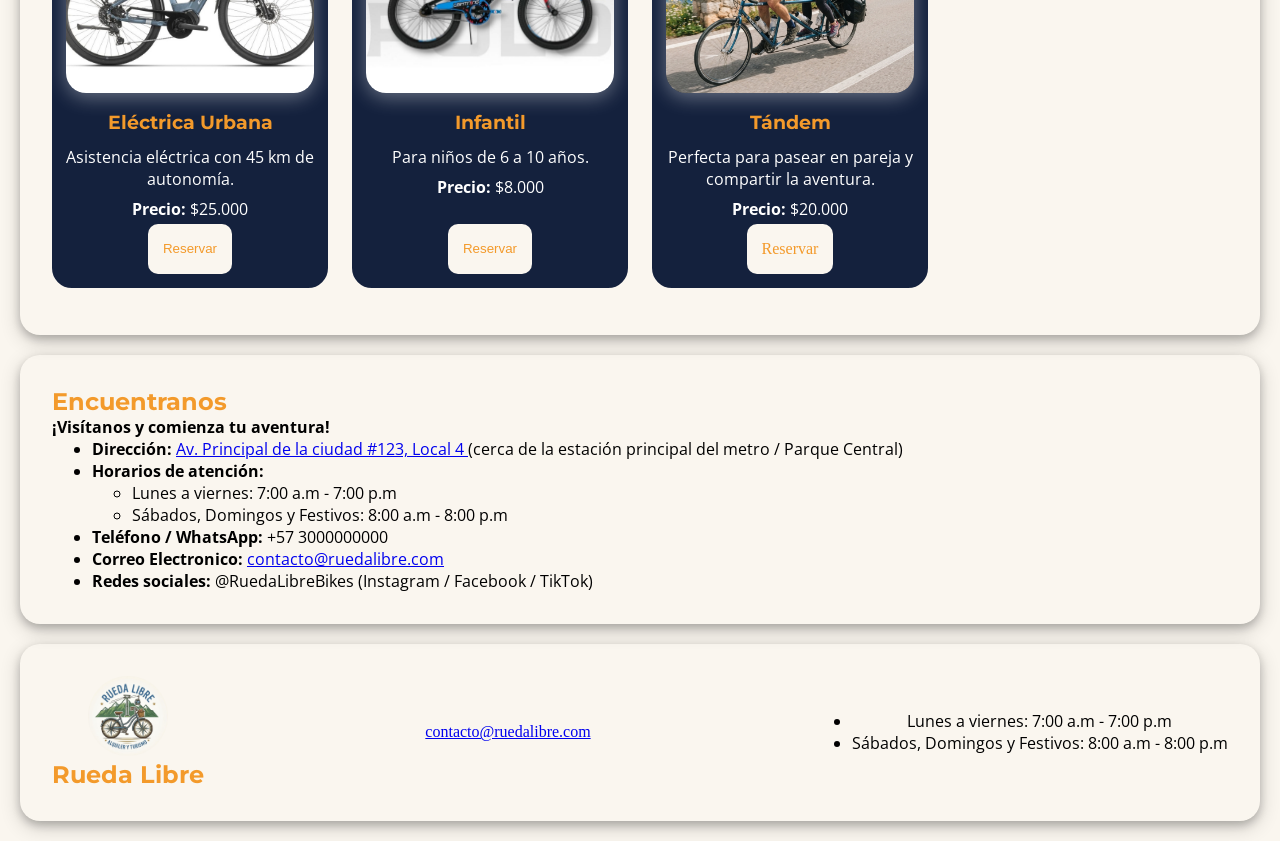
==== commit a788a05e: "Feat: Organización con enfoque mobile-fist" ====
--- a/index.html
+++ b/index.html
@@ -22,7 +22,7 @@
         <div class="navegacion_principal">
             <nav>
                 <a href="./index.html">Inicio</a>
-                <a href="./pages/tarifas.html">Tarifas y rutas</a>
+                <a href="./pages/tarifas.html">Tarifas y Rutas</a>
                 <a href="./pages/reservas.html">Reservas</a>
                 <a href="#Encuentranos">Encuentranos</a>
             </nav>
--- a/css/styles.css
+++ b/css/styles.css
@@ -32,85 +32,67 @@
     background-color: var(--color-fondo);
 }
 
-.navegacion{
-    height: 100px;
-    display: flex;
-    justify-content: space-between;
-    align-items: center;
+img {
+    max-width: 100%;
+    height: auto;
+}
+
+
+.navegacion {
+    display: flex;
+    flex-direction: column;
+    align-items: center;
+    justify-content: center;
+    gap: 15px;
+    height: auto;
+    margin: 10px;
+    padding: 15px;
     background-color: #ffffff86;
-    margin: 0px 20px;
-    padding: 0px 10px;
     border-radius: 10px;
-    box-shadow: 0 4px 8px 0 rgba(0, 0, 0, 0.2), 0 6px 20px 0 rgba(0, 0, 0, 0.19);
-    flex-wrap: wrap;
-}
-
-.navegacion .navegacion_principal nav:hover{
-    cursor: pointer;
-}
-
-.navegacion .navegacion_principal nav ul{
-    display: none;
-    position: absolute;
-    width: 200px;
-    margin-top: 20px;
-    background-color: #ffffffc0;
-    transform: translateX(-10px);
-    color: var(--color-texto-secundary);
-}
-
-.navegacion .navegacion_principal nav:hover ul{
-    display: block;
-    height: 200px;
-}
-
-.navegacion .navegacion_principal nav ul li{
-    width: 200px;
-}
-
-.navegacion .logo{
-    display: flex;
-    text-align: center;
-    align-items: center;
-}
-
-.navegacion .logo img{
+    box-shadow: 0 4px 8px rgba(0, 0, 0, 0.2);
+}
+
+.navegacion .logo {
+    display: flex;
+    flex-direction: column;
+    align-items: center;
+    gap: 8px;
+}
+
+.navegacion .logo img {
+    width: 75px;
     height: 75px;
-    width: 75px;
-    border-radius: 80px;
-    margin-right: 1rem;
-}
-
-.navegacion_principal{
-    position: absolute;
-    margin-left: 400px;
-
-}
-
-.navegacion .navegacion_principal nav a{ 
+    border-radius: 50%;
+    object-fit: cover;
+}
+
+.navegacion_principal {
+    position: static;
+    margin: 0;
+    width: 100%;
+}
+
+.navegacion_principal nav {
+    display: flex;
+    flex-direction: column;
+    align-items: center;
+    gap: 12px;
+}
+
+.navegacion .navegacion_principal nav a {
     text-decoration: none;
     color: var(--color-titulo);
     font-family: var(--fuente-primary);
-    margin: 0 20px;
-    flex-wrap: wrap;
-}
-
-.navegacion .navegacion_principal nav a:hover{
-    color: var(--color-boton-enlaces);
-    text-decoration: underline var(--color-boton-enlaces);
-}
-
-.navegacion .navegacion_principal nav a:focus{
-    color: var(--color-boton-enlaces);
-    border: 1px solid var(--color-boton-enlaces);
-    text-decoration: underline var(--color-boton-enlaces);
-}
+    text-align: center;
+    margin: 0;
+}
+
 
 .Titulo_principal {
     display: grid;
-    grid-template-columns: 1fr 1fr;
-    gap: 2rem;
-    margin: 20px;
+    grid-template-columns: 1fr;
+    gap: 20px;
+    margin: 15px;
     align-items: center;
 }
 
@@ -121,8 +103,209 @@
 .Titulo_principal .img_fondo img {
     width: 100%;
     border-radius: 20px;
-    box-shadow: 0 4px 8px rgba(0, 0, 0, 0.2);
-}
+}
+
+.texto_portada {
+    display: flex;
+    flex-direction: column;
+    align-items: center;
+    text-align: center;
+    gap: 15px;
+    padding: 10px;
+}
+
+
+.galeria_rutas {
+    display: grid;
+    grid-template-columns: 1fr;
+    gap: 20px;
+    margin-top: 20px;
+}
+
+
+.reservas_contenedor {
+    display: grid;
+    grid-template-columns: 1fr;
+    gap: 20px;
+    margin: 15px;
+    align-items: start;
+}
+
+.reservas_contenedor .formulario_reservas,
+.reservas_contenedor .reservas_contacto {
+    margin: 0;
+    min-width: 0;
+}
+
+
+.formulario_reservas .datos_personales {
+    display: grid;
+    grid-template-columns: 1fr;
+    gap: 15px;
+    padding: 15px;
+}
+
+.datos_personales .campo {
+    display: flex;
+    flex-direction: column;
+    gap: 8px;
+    min-width: 0;
+}
+
+.datos_personales .campo-completo {
+    grid-column: 1 / -1;
+}
+
+
+.informacion2 {
+    margin: 15px;
+    padding: 15px;
+    min-width: 0;
+    box-sizing: border-box;
+}
+
+.tabla-contenedor {
+    width: 100%;
+    overflow-x: auto;
+    -webkit-overflow-scrolling: touch;
+}
+
+.informacion2 table {
+    width: 100%;
+    min-width: 500px;
+    border-collapse: collapse;
+    font-family: var(--fuente-secundary);
+}
+
+.informacion2 th,
+.informacion2 td {
+    padding: 10px;
+    text-align: center;
+}
+
+
+.flota {
+    display: grid;
+    grid-template-columns: 1fr;
+    gap: 20px;
+    margin: 15px 0;
+}
+
+.flota article {
+    width: 100%;
+    box-sizing: border-box;
+}
+
+.pie_pagina {
+    display: flex;
+    flex-direction: column;
+    align-items: center;
+    justify-content: center;
+    gap: 15px;
+    margin: 15px;
+    padding: 20px;
+    text-align: center;
+}
+
+
+.formulario_reservas .datos_alquiler {
+    display: flex;
+    flex-direction: column;
+    align-items: stretch;
+    gap: 12px;
+}
+
+.formulario_reservas .datos_alquiler div {
+    margin-bottom: 10px;
+    overflow-wrap: anywhere;
+}
+
+.formulario_reservas .datos_alquiler input {
+    max-width: 100%;
+}
+
+
+
+@media (min-width: 768px) {
+
+    .navegacion {
+        flex-direction: row;
+        justify-content: space-between;
+        padding: 15px 25px;
+    }
+
+    .navegacion .logo {
+        flex-direction: row;
+    }
+
+    .navegacion_principal {
+        width: auto;
+    }
+
+    .navegacion_principal nav {
+        flex-direction: row;
+        flex-wrap: wrap;
+        justify-content: center;
+        gap: 15px;
+    }
+
+
+    .Titulo_principal {
+        grid-template-columns: 1fr 1fr;
+        gap: 25px;
+    }
+
+    .galeria_rutas {
+        grid-template-columns: repeat(2, 1fr);
+    }
+
+    .reservas_contenedor {
+        grid-template-columns: 2fr 1fr;
+    }
+
+    .formulario_reservas .datos_personales {
+        grid-template-columns: 1fr 1fr;
+    }
+
+    .flota {
+        grid-template-columns: repeat(2, 1fr);
+    }
+
+    .pie_pagina {
+        flex-direction: row;
+        justify-content: space-between;
+        flex-wrap: wrap;
+    }
+
+}
+
+@media (min-width: 1200px) {
+
+
+    .galeria_rutas {
+        grid-template-columns: repeat(3, 1fr);
+    }
+
+    .flota {
+        grid-template-columns: repeat(auto-fit, minmax(220px, 1fr));
+    }
+
+    .Titulo_principal {
+        gap: 40px;
+        margin: 20px;
+    }
+
+    .texto_portada {
+        padding: 20px;
+    }
+
+    .navegacion_principal nav {
+        gap: 20px;
+    }
+
+}
+
+
 
 .texto_portada {
     display: flex;
@@ -313,25 +496,22 @@
     border-radius: 80px;
 }
 
-.tarjeta-servicio {
-    position: relative; 
-  /* Tus estilos actuales de la tarjeta (width, border, etc.) van aquí */
-}
-
-/* 2. Estilos para la etiqueta flotante */
-.etiqueta-nueva{
+.tarjeta-servicio td:first-child {
+    position: relative;
+}
+
+.etiqueta-nueva {
     position: absolute;
-    top: 1px;       /* Distancia desde el borde superior */
-    right: 5px;     /* Distancia desde el borde derecho */
-    background-color: var(--color-boton-secundary); /* Color rojo llamativo o el color de tu marca */
-    color: #ffffff;   /* Color del texto */
+    top: 1px;
+    right: 5px;
+    background-color: var(--color-boton-secundary);
+    color: #ffffff;
     font-size: 12px;
     font-weight: bold;
     text-transform: uppercase;
     padding: 6px 12px;
-    border-radius: 4px; /* Bordes ligeramente redondeados */
+    border-radius: 4px;
     box-shadow: 0 2px 5px rgba(0, 0, 0, 0.2);
-    z-index: 20;     /* Asegura que quede por encima de la imagen o fondo */
 }
 
 .btn-whatsapp {
@@ -462,12 +642,6 @@
     color: var(--color-texto-secundary);
 }
 
-.galeria_rutas {
-    display: grid;
-    grid-template-columns: repeat(3, 1fr);
-    gap: 24px;
-    margin-top: 20px;
-}
 
 .tarjeta_ruta {
     display: flex;
@@ -497,47 +671,7 @@
 }
 
 
-@media (max-width: 800px) {
-    .galeria_rutas {
-        grid-template-columns: repeat(2, 1fr);
-    }
-
-}
-
-@media (max-width: 550px) {
-    .galeria_rutas {
-        grid-template-columns: 1fr;
-    }
-    .Titulo_principal {
-        grid-template-columns: 1fr;
-    }
-}
-
-
-.reservas_contenedor {
-    display: grid;
-    grid-template-columns: 2fr 1fr;
-    gap: 20px;
-    margin: 20px;
-    align-items: start;
-}
-
-
-.reservas_contenedor .formulario_reservas {
-    margin: 0;
-    min-width: 0;
-}
-
-.reservas_contenedor .reservas_contacto {
-    margin: 0;
-    min-width: 0;
-}
-
-@media (max-width: 800px) {
-    .reservas_contenedor {
-        grid-template-columns: 1fr;
-    }
-}
+
 
 .formulario_reservas .datos_personales {
     display: grid;
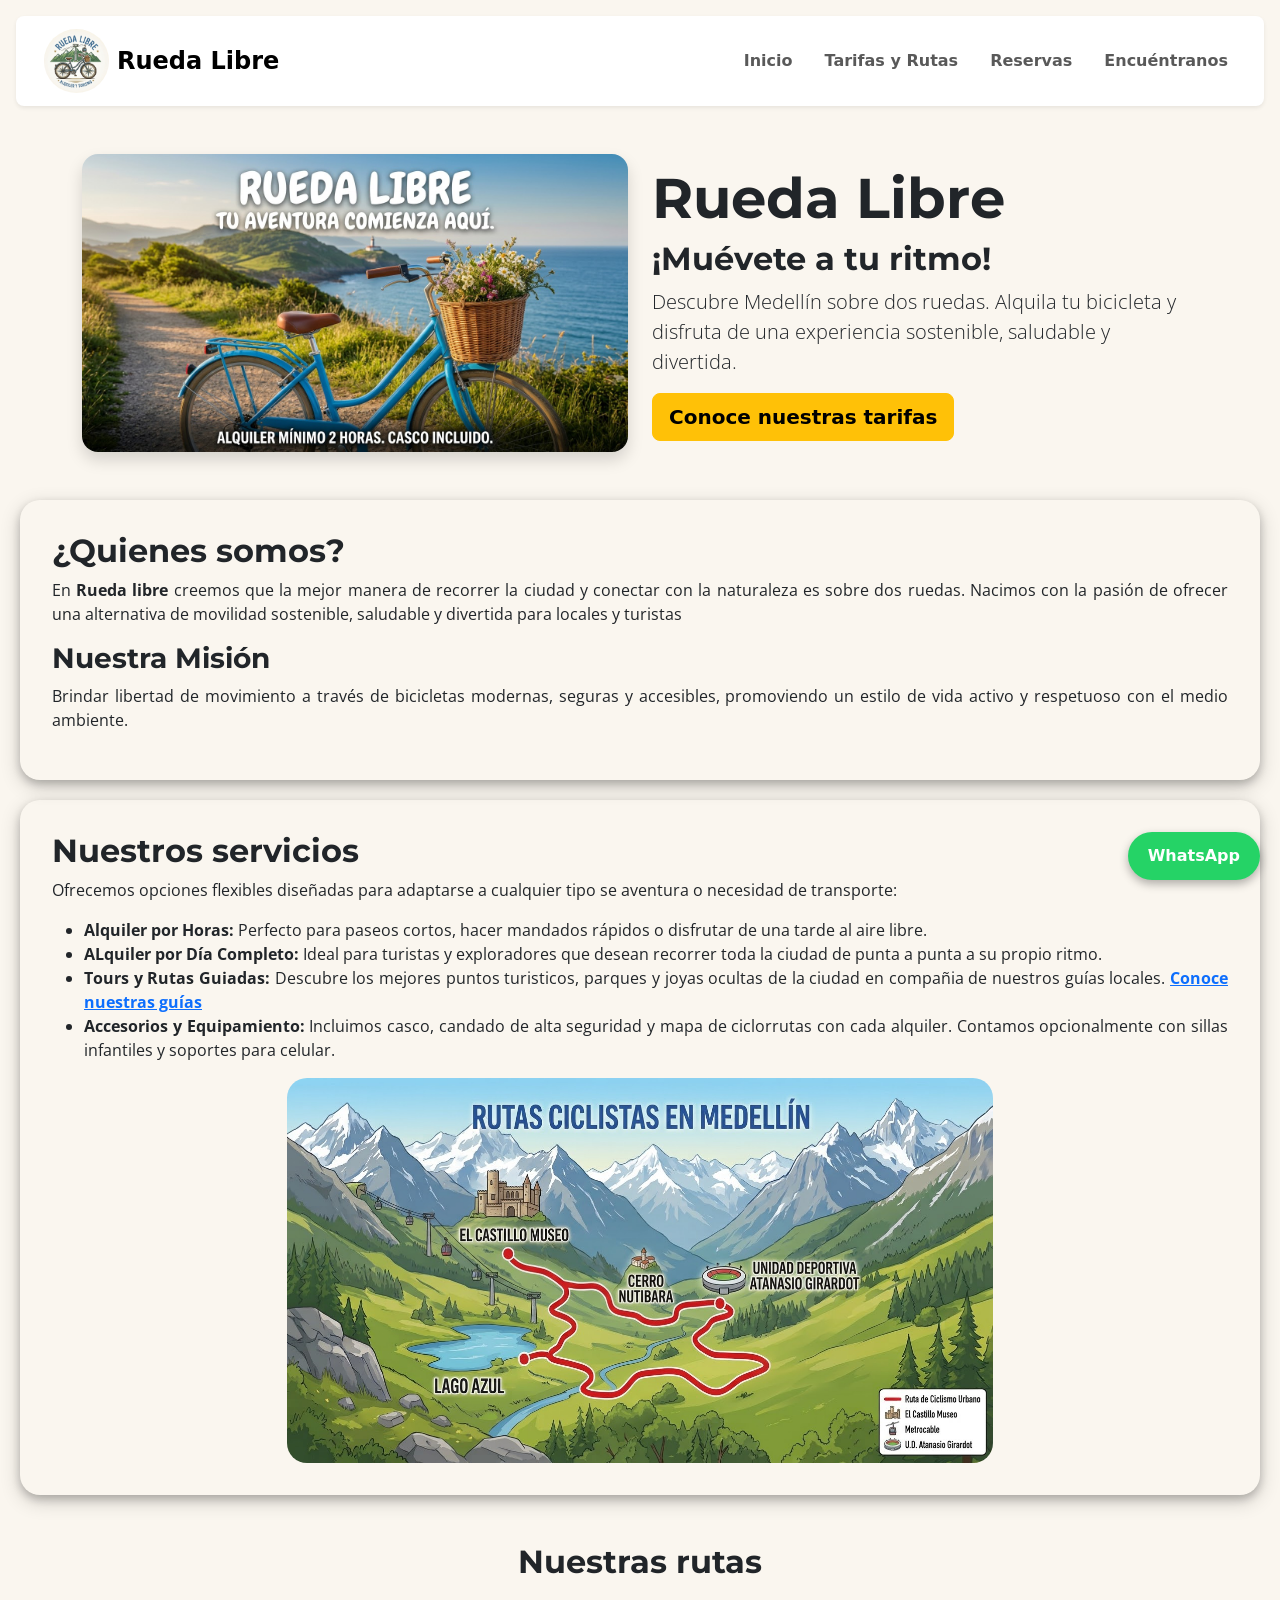
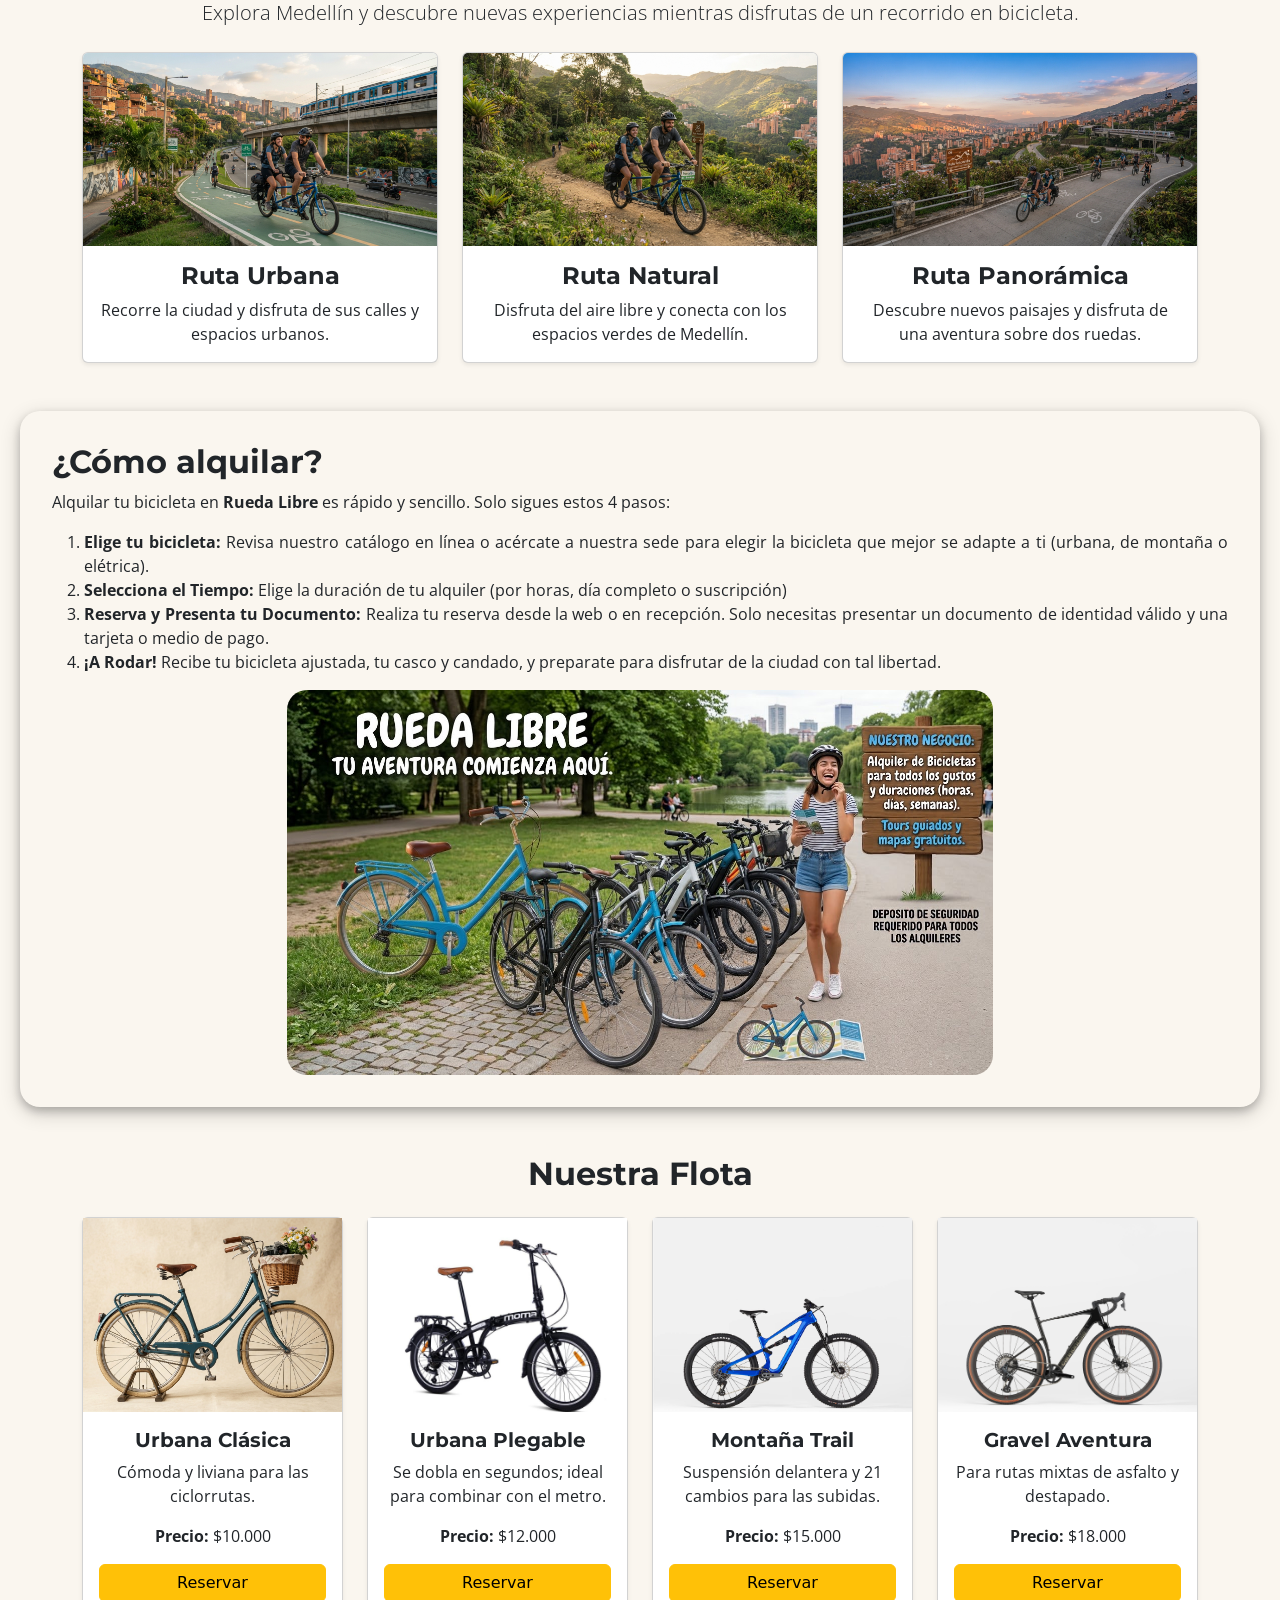
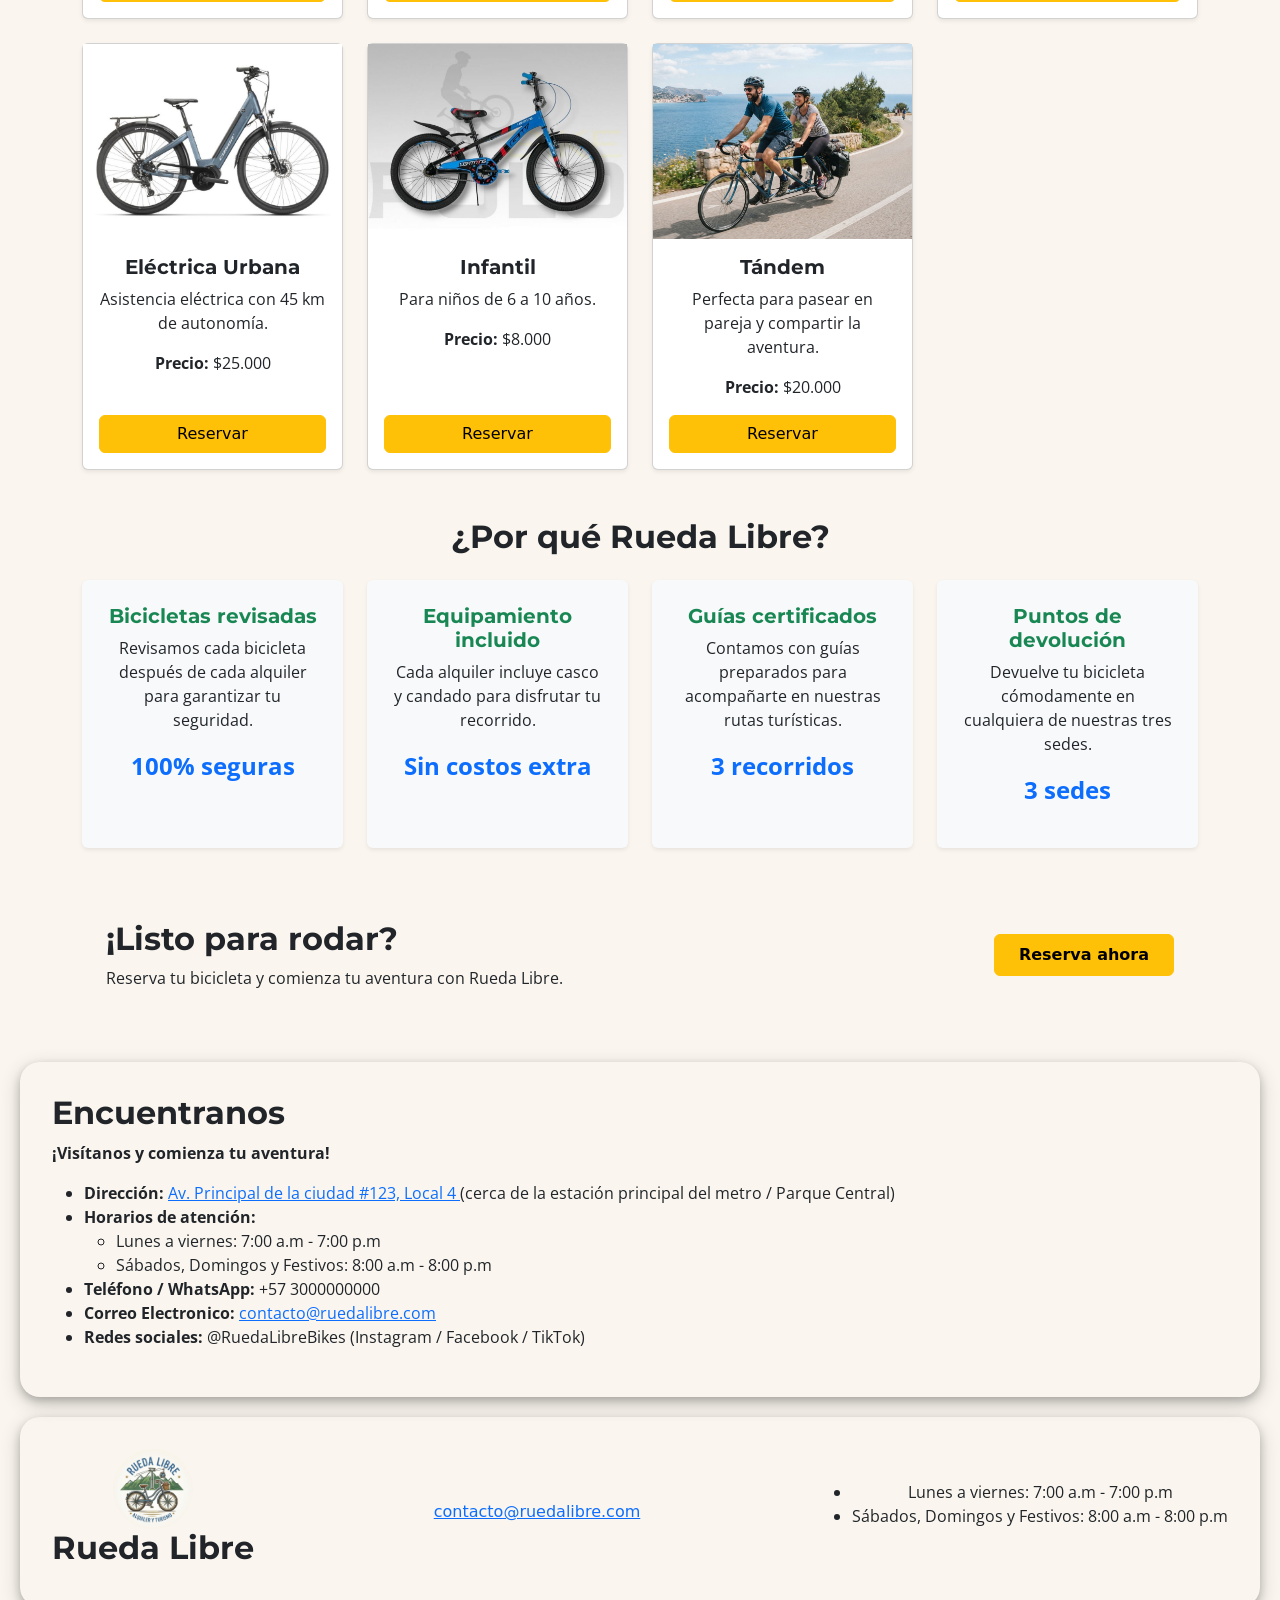
==== commit c158bb83: "feat: migrado a la grilla y las utilidades de Bootstrap" ====
--- a/index.html
+++ b/index.html
@@ -4,46 +4,52 @@
 <head>
     <meta charset="UTF-8">
     <meta name="viewport" content="width=device-width, initial-scale=1.0">
-    <link rel="stylesheet" href="./css/styles.css">
     <link rel="preconnect" href="https://fonts.googleapis.com">
     <link rel="preconnect" href="https://fonts.gstatic.com" crossorigin>
     <link
         href="https://fonts.googleapis.com/css2?family=Montserrat:ital,wght@0,700;1,700&family=Open+Sans:ital,wght@0,600;1,600&display=swap"
         rel="stylesheet">
+    <link href="https://cdn.jsdelivr.net/npm/bootstrap@5.3.8/dist/css/bootstrap.min.css" rel="stylesheet">
+    <link rel="stylesheet" href="./css/styles.css">
     <title>Rueda Libre | Alquiler de bicicletas en Medellín</title>
 </head>
 
 <body>
-    <header class="navegacion">
-        <div class="logo">
-            <img src="./img/logo.jpg" alt="Logo de la empresa">
-            <h1>Rueda Libre</h1>
-        </div>
-        <div class="navegacion_principal">
-            <nav>
-                <a href="./index.html">Inicio</a>
-                <a href="./pages/tarifas.html">Tarifas y Rutas</a>
-                <a href="./pages/reservas.html">Reservas</a>
-                <a href="#Encuentranos">Encuentranos</a>
-            </nav>
+    <header class="navbar navbar-expand-lg bg-white shadow-sm rounded-3 mx-3 my-3 px-3">
+        <div class="container-fluid">
+            <a class="navbar-brand d-flex align-items-center gap-2" href="./index.html">
+                <img src="./img/logo.jpg" alt="Logo Rueda Libre" width="65" height="65" class="rounded-circle">
+                <span class="fw-bold fs-4">Rueda Libre</span>
+            </a>
+            <button class="navbar-toggler" type="button" data-bs-toggle="collapse" data-bs-target="#menuPrincipal"
+                aria-controls="menuPrincipal" aria-expanded="false" aria-label="Abrir menú">
+                <span class="navbar-toggler-icon"></span>
+            </button>
+            <div class="collapse navbar-collapse" id="menuPrincipal">
+                <nav class="navbar-nav ms-auto gap-lg-3">
+                    <a class="nav-link fw-bold" href="./index.html">Inicio</a>
+                    <a class="nav-link fw-bold" href="./pages/tarifas.html">Tarifas y Rutas</a>
+                    <a class="nav-link fw-bold" href="./pages/reservas.html">Reservas</a>
+                    <a class="nav-link fw-bold" href="#Encuentranos">Encuéntranos</a>
+                </nav>
+            </div>
         </div>
     </header>
     <main>
-        <section class="Titulo_principal">
-            <div class="img_fondo">
-                <img src="./img/Fondo_ruedalibre.jpg" alt="Rueda Libre">
-            </div>
-            <div class="texto_portada">
-                <h1>Rueda Libre</h1>
-                <h2>¡Muévete a tu ritmo!</h2>
-                <p>
-                    Descubre Medellín sobre dos ruedas.
-                    Alquila tu bicicleta y disfruta de una
-                    experiencia sostenible, saludable y divertida.
-                </p>
-                <a href="./pages/tarifas.html" class="btn-portada">
-                    Conoce nuestras tarifas
-                </a>
+        <section class="container my-5">
+            <div class="row align-items-center g-4">
+                <div class="col-12 col-lg-6">
+                    <img src="./img/Fondo_ruedalibre.jpg" alt="Rueda Libre" class="img-fluid rounded-4 shadow">
+                </div>
+                <div class="col-12 col-lg-6 text-center text-lg-start">
+                    <h1 class="display-4 fw-bold">Rueda Libre</h1>
+                    <h2 class="fs-2">¡Muévete a tu ritmo!</h2>
+                    <p class="lead">Descubre Medellín sobre dos ruedas. Alquila tu bicicleta y disfruta de una
+                        experiencia sostenible, saludable y divertida.</p>
+                    <a href="./pages/tarifas.html" class="btn btn-warning btn-lg fw-bold">
+                        Conoce nuestras tarifas
+                    </a>
+                </div>
             </div>
         </section>
         <section class="informacion">
@@ -79,37 +85,49 @@
                 <img src="./img/Rutas_ruedalibre.jpg" alt="Rutas Guiadas">
             </div>
         </section>
-        <section class="nuestras_rutas">
-            <h2>Nuestras rutas</h2>
-            <p class="descripcion_rutas">
+        <section class="container my-5">
+            <h2 class="text-center fw-bold mb-3">Nuestras rutas</h2>
+            <p class="text-center lead mb-4">
                 Explora Medellín y descubre nuevas experiencias
                 mientras disfrutas de un recorrido en bicicleta.
             </p>
-            <div class="galeria_rutas">
-                <article class="tarjeta_ruta">
-                    <img src="./img/ruta_urbana.jpg" alt="Ruta urbana">
-                    <h3>Ruta Urbana</h3>
-                    <p>
-                        Recorre la ciudad y disfruta de sus calles
-                        y espacios urbanos.
-                    </p>
-                </article>
-                <article class="tarjeta_ruta">
-                    <img src="./img/ruta_natural.jpg" alt="Ruta natural">
-                    <h3>Ruta Natural</h3>
-                    <p>
-                        Disfruta del aire libre y conecta con
-                        los espacios verdes de Medellín.
-                    </p>
-                </article>
-                <article class="tarjeta_ruta">
-                    <img src="./img/ruta_panoramica.jpg" alt="Ruta panorámica">
-                    <h3>Ruta Panorámica</h3>
-                    <p>
-                        Descubre nuevos paisajes y disfruta
-                        de una aventura sobre dos ruedas.
-                    </p>
-                </article>
+            <div class="row row-cols-1 row-cols-md-3 g-4">
+                <div class="col">
+                    <article class="card h-100 shadow-sm">
+                        <img src="./img/ruta_urbana.jpg" class="card-img-top img-fluid" alt="Ruta urbana">
+                        <div class="card-body text-center">
+                            <h3 class="card-title fs-4">Ruta Urbana</h3>
+                            <p class="card-text">
+                                Recorre la ciudad y disfruta de sus calles
+                                y espacios urbanos.
+                            </p>
+                        </div>
+                    </article>
+                </div>
+                <div class="col">
+                    <article class="card h-100 shadow-sm">
+                        <img src="./img/ruta_natural.jpg" class="card-img-top img-fluid" alt="Ruta natural">
+                        <div class="card-body text-center">
+                            <h3 class="card-title fs-4">Ruta Natural</h3>
+                            <p class="card-text">
+                                Disfruta del aire libre y conecta con
+                                los espacios verdes de Medellín.
+                            </p>
+                        </div>
+                    </article>
+                </div>
+                <div class="col">
+                    <article class="card h-100 shadow-sm">
+                        <img src="./img/ruta_panoramica.jpg" class="card-img-top img-fluid" alt="Ruta panorámica">
+                        <div class="card-body text-center">
+                            <h3 class="card-title fs-4">Ruta Panorámica</h3>
+                            <p class="card-text">
+                                Descubre nuevos paisajes y disfruta
+                                de una aventura sobre dos ruedas.
+                            </p>
+                        </div>
+                    </article>
+                </div>
             </div>
         </section>
         <section class="informacion">
@@ -136,58 +154,187 @@
         <a href="https://wa.me/573000000000" target="_blank" rel="noopener noreferrer" class="btn-whatsapp">
             WhatsApp
         </a>
-        <section class="nuestra_flota">
-            <h2>Nuestra Flota</h2>
-            <div class="flota">
-                <article>
-                    <img src="./img/Urbana_Clásica.jpg" alt="bicicleta Clásica">
-                    <h3>Urbana Clásica</h3>
-                    <p>Cómoda y liviana para las ciclorrutas.</p>
-                    <p><strong>Precio: </strong>$10.000</p>
-                    <button><a href="">Reservar</a></button>
-                </article>
-                <article>
-                    <img src="./img/Urbana_Plegable.jpg" alt="Bicicleta urbana plegable">
-                    <h3>Urbana Plegable</h3>
-                    <p>Se dobla en segundos; ideal para combinar con el metro.</p>
-                    <p><strong>Precio: </strong>$12.000</p>
-                    <button><a href="">Reservar</a></button>
-                </article>
-                <article>
-                    <img src="./img/Montaña_Trail.jpg" alt="Bicicleta Montaña trail">
-                    <h3>Montaña Trail</h3>
-                    <p>Suspensión delantera y 21 cambios para las subidas.</p>
-                    <p><strong>Precio: </strong>$15.000</p>
-                    <button><a href="">Reservar</a></button>
-                </article>
-                <article>
-                    <img src="./img/Gravel_Aventura.jpg" alt="bicicleta Gravel aventura">
-                    <h3>Gravel Aventura</h3>
-                    <p>Para rutas mixtas de asfalto y destapado.</p>
-                    <p><strong>Precio: </strong>$18.000</p>
-                    <button><a href="">Reservar</a></button>
-                </article>
-                <article>
-                    <img src="./img/Eléctrica_Urbana.jpg" alt="Bicicleta Eléctrica Urbana">
-                    <h3>Eléctrica Urbana</h3>
-                    <p>Asistencia eléctrica con 45 km de autonomía.</p>
-                    <p><strong>Precio: </strong>$25.000</p>
-                    <button><a href="">Reservar</a></button>
-                </article>
-                <article>
-                    <img src="./img/Infantil.jpg" alt="Bicicleta Infantil">
-                    <h3>Infantil</h3>
-                    <p>Para niños de 6 a 10 años.</p>
-                    <p><strong>Precio: </strong>$8.000</p>
-                    <button><a href="">Reservar</a></button>
-                </article>
-                <article class="tarjeta_bicicleta">
-                    <img src="./img/tándem.jpg" alt="Bicicleta Tándem para dos personas">
-                    <h3>Tándem</h3>
-                    <p>Perfecta para pasear en pareja y compartir la aventura.</p>
-                    <p><strong>Precio: </strong>$20.000</p>
-                    <a href="" class="btn-reservar">Reservar</a>
-                </article>
+        <section class="container my-5">
+            <h2 class="text-center fw-bold mb-4">Nuestra Flota</h2>
+            <div class="row row-cols-1 row-cols-sm-2 row-cols-lg-3 row-cols-xl-4 g-4">
+                <div class="col">
+                    <article class="card h-100 shadow-sm">
+                        <div class="ratio ratio-4x3">
+                            <img src="./img/Urbana_Clásica.jpg" class="w-100 h-100 object-fit-cover"
+                                alt="Bicicleta Clásica">
+                        </div>
+                        <div class="card-body text-center d-flex flex-column">
+                            <h3 class="card-title fs-5">Urbana Clásica</h3>
+                            <p class="card-text">Cómoda y liviana para las ciclorrutas.</p>
+                            <p><strong>Precio:</strong> $10.000</p>
+                            <a href="./pages/reservas.html" class="btn btn-warning mt-auto">Reservar</a>
+                        </div>
+                    </article>
+                </div>
+                <div class="col">
+                    <article class="card h-100 shadow-sm">
+                        <div class="ratio ratio-4x3">
+                            <img src="./img/Urbana_Plegable.jpg" class="w-100 h-100 object-fit-cover"
+                                alt="Bicicleta urbana plegable">
+                        </div>
+                        <div class="card-body text-center d-flex flex-column">
+                            <h3 class="card-title fs-5">Urbana Plegable</h3>
+                            <p class="card-text">Se dobla en segundos; ideal para combinar con el metro.</p>
+                            <p><strong>Precio:</strong> $12.000</p>
+                            <a href="./pages/reservas.html" class="btn btn-warning mt-auto">Reservar</a>
+                        </div>
+                    </article>
+                </div>
+                <div class="col">
+                    <article class="card h-100 shadow-sm">
+                        <div class="ratio ratio-4x3">
+                            <img src="./img/Montaña_Trail.jpg" class="w-100 h-100 object-fit-cover"
+                                alt="Bicicleta Montaña Trail">
+                        </div>
+                        <div class="card-body text-center d-flex flex-column">
+                            <h3 class="card-title fs-5">Montaña Trail</h3>
+                            <p class="card-text">Suspensión delantera y 21 cambios para las subidas.</p>
+                            <p><strong>Precio:</strong> $15.000</p>
+                            <a href="./pages/reservas.html" class="btn btn-warning mt-auto">Reservar</a>
+                        </div>
+                    </article>
+                </div>
+                <div class="col">
+                    <article class="card h-100 shadow-sm">
+                        <div class="ratio ratio-4x3">
+                            <img src="./img/Gravel_Aventura.jpg" class="w-100 h-100 object-fit-cover"
+                                alt="Bicicleta Gravel Aventura">
+                        </div>
+                        <div class="card-body text-center d-flex flex-column">
+                            <h3 class="card-title fs-5">Gravel Aventura</h3>
+                            <p class="card-text">Para rutas mixtas de asfalto y destapado.</p>
+                            <p><strong>Precio:</strong> $18.000</p>
+                            <a href="./pages/reservas.html" class="btn btn-warning mt-auto">Reservar</a>
+                        </div>
+                    </article>
+                </div>
+                <div class="col">
+                    <article class="card h-100 shadow-sm">
+                        <div class="ratio ratio-4x3">
+                            <img src="./img/Eléctrica_Urbana.jpg" class="w-100 h-100 object-fit-cover"
+                                alt="Bicicleta Eléctrica Urbana">
+                        </div>
+                        <div class="card-body text-center d-flex flex-column">
+                            <h3 class="card-title fs-5">Eléctrica Urbana</h3>
+                            <p class="card-text">Asistencia eléctrica con 45 km de autonomía.</p>
+                            <p><strong>Precio:</strong> $25.000</p>
+                            <a href="./pages/reservas.html" class="btn btn-warning mt-auto">Reservar</a>
+                        </div>
+                    </article>
+                </div>
+                <div class="col">
+                    <article class="card h-100 shadow-sm">
+                        <div class="ratio ratio-4x3">
+                            <img src="./img/Infantil.jpg" class="w-100 h-100 object-fit-cover" alt="Bicicleta Infantil">
+                        </div>
+                        <div class="card-body text-center d-flex flex-column">
+                            <h3 class="card-title fs-5">Infantil</h3>
+                            <p class="card-text">Para niños de 6 a 10 años.</p>
+                            <p><strong>Precio:</strong> $8.000</p>
+                            <a href="./pages/reservas.html" class="btn btn-warning mt-auto">Reservar</a>
+                        </div>
+                    </article>
+                </div>
+                <div class="col">
+                    <article class="card h-100 shadow-sm">
+                        <div class="ratio ratio-4x3">
+                            <img src="./img/tándem.jpg" class="w-100 h-100 object-fit-cover"
+                                alt="Bicicleta Tándem para dos personas">
+                        </div>
+                        <div class="card-body text-center d-flex flex-column">
+                            <h3 class="card-title fs-5">Tándem</h3>
+                            <p class="card-text">Perfecta para pasear en pareja y compartir la aventura.</p>
+                            <p><strong>Precio:</strong> $20.000</p>
+                            <a href="./pages/reservas.html" class="btn btn-warning mt-auto">Reservar</a>
+                        </div>
+                    </article>
+                </div>
+            </div>
+        </section>
+        <section class="container my-5">
+            <h2 class="text-center fw-bold mb-4">
+                ¿Por qué Rueda Libre?
+            </h2>
+            <div class="row row-cols-1 row-cols-md-2 row-cols-lg-4 g-4">
+                <div class="col">
+                    <article class="h-100 p-4 bg-light rounded shadow-sm text-center">
+                        <h3 class="fs-5 fw-bold text-success">
+                            Bicicletas revisadas
+                        </h3>
+                        <p>
+                            Revisamos cada bicicleta después de cada alquiler
+                            para garantizar tu seguridad.
+                        </p>
+                        <p class="fs-4 fw-bold text-primary">
+                            100% seguras
+                        </p>
+                    </article>
+                </div>
+                <div class="col">
+                    <article class="h-100 p-4 bg-light rounded shadow-sm text-center">
+                        <h3 class="fs-5 fw-bold text-success">
+                            Equipamiento incluido
+                        </h3>
+                        <p>
+                            Cada alquiler incluye casco y candado
+                            para disfrutar tu recorrido.
+                        </p>
+                        <p class="fs-4 fw-bold text-primary">
+                            Sin costos extra
+                        </p>
+                    </article>
+                </div>
+                <div class="col">
+                    <article class="h-100 p-4 bg-light rounded shadow-sm text-center">
+                        <h3 class="fs-5 fw-bold text-success">
+                            Guías certificados
+                        </h3>
+                        <p>
+                            Contamos con guías preparados para acompañarte
+                            en nuestras rutas turísticas.
+                        </p>
+                        <p class="fs-4 fw-bold text-primary">
+                            3 recorridos
+                        </p>
+                    </article>
+                </div>
+                <div class="col">
+                    <article class="h-100 p-4 bg-light rounded shadow-sm text-center">
+                        <h3 class="fs-5 fw-bold text-success">
+                            Puntos de devolución
+                        </h3>
+                        <p>
+                            Devuelve tu bicicleta cómodamente en cualquiera
+                            de nuestras tres sedes.
+                        </p>
+                        <p class="fs-4 fw-bold text-primary">
+                            3 sedes
+                        </p>
+                    </article>
+                </div>
+            </div>
+        </section>
+        <section class="container my-5">
+            <div class="d-flex flex-column flex-md-row
+                align-items-center justify-content-between
+                gap-3 p-4 text-dark rounded">
+                <div class="text-center text-md-start">
+                    <h2 class="fw-bold text-dark">
+                        ¡Listo para rodar?
+                    </h2>
+                    <p class="mb-0">
+                        Reserva tu bicicleta y comienza tu aventura
+                        con Rueda Libre.
+                    </p>
+                </div>
+                <a href="../pages/reservas.html" class="btn btn-warning fw-bold px-4 py-2">
+                    Reserva ahora
+                </a>
             </div>
         </section>
         <section id="Encuentranos" class="informacion">
@@ -210,7 +357,7 @@
     </main>
     <footer class="pie_pagina">
         <div class="marca">
-            <img src="../img/logo.jpg" alt="">
+            <img src="./img/logo.jpg" alt="">
             <h2>Rueda Libre</h2>
         </div>
         <a href="mailto:contacto@ruedalibre.com">contacto@ruedalibre.com</a>
@@ -219,6 +366,7 @@
             <li>Sábados, Domingos y Festivos: 8:00 a.m - 8:00 p.m</li>
         </ul>
     </footer>
+    <script src="https://cdn.jsdelivr.net/npm/bootstrap@5.3.8/dist/js/bootstrap.bundle.min.js"></script>
 </body>
 
 </html>
--- a/css/styles.css
+++ b/css/styles.css
@@ -1,7 +1,8 @@
-*{
-    margin: 0;
-}
-
+*,
+*::before,
+*::after {
+    box-sizing: border-box;
+}
 :root{
     --color-fondo: #FAF6EF;
     --color-boton-enlaces: #1E7A4F;
@@ -17,13 +18,12 @@
     --margin-top: 1rem;
 }
 
-h1, h2, h3, h4, h5, h6{
+h1, h2, h3, h4, h5, h6 {
     font-family: var(--fuente-primary);
     font-weight: var(--grosor-primary);
-    color: var(--color-boton-secundary);
-}
-
-p, ul, li, ol{
+}
+
+p, ul, li, ol {
     font-family: var(--fuente-secundary);
     font-weight: var(--grosor-secundary);
 }
@@ -155,6 +155,7 @@
 .datos_personales .campo-completo {
     grid-column: 1 / -1;
 }
+
 
 
 .informacion2 {
